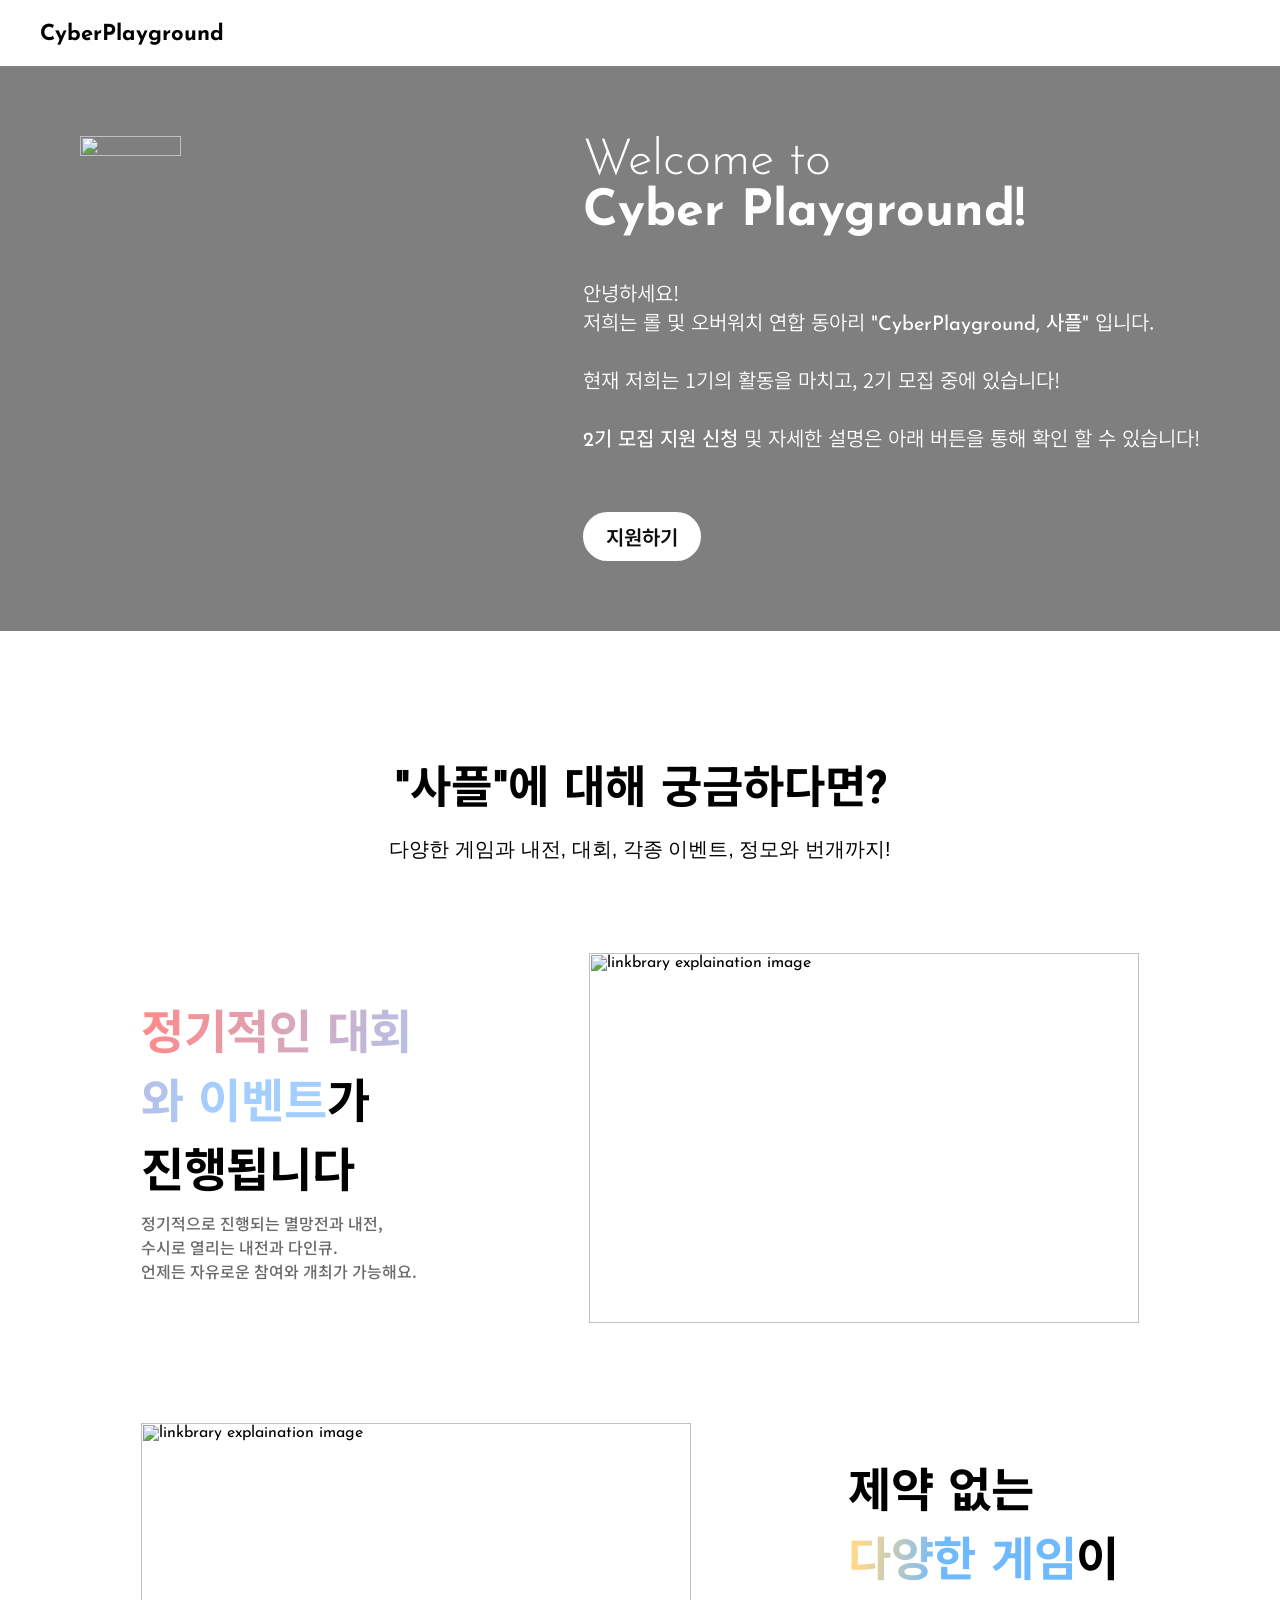
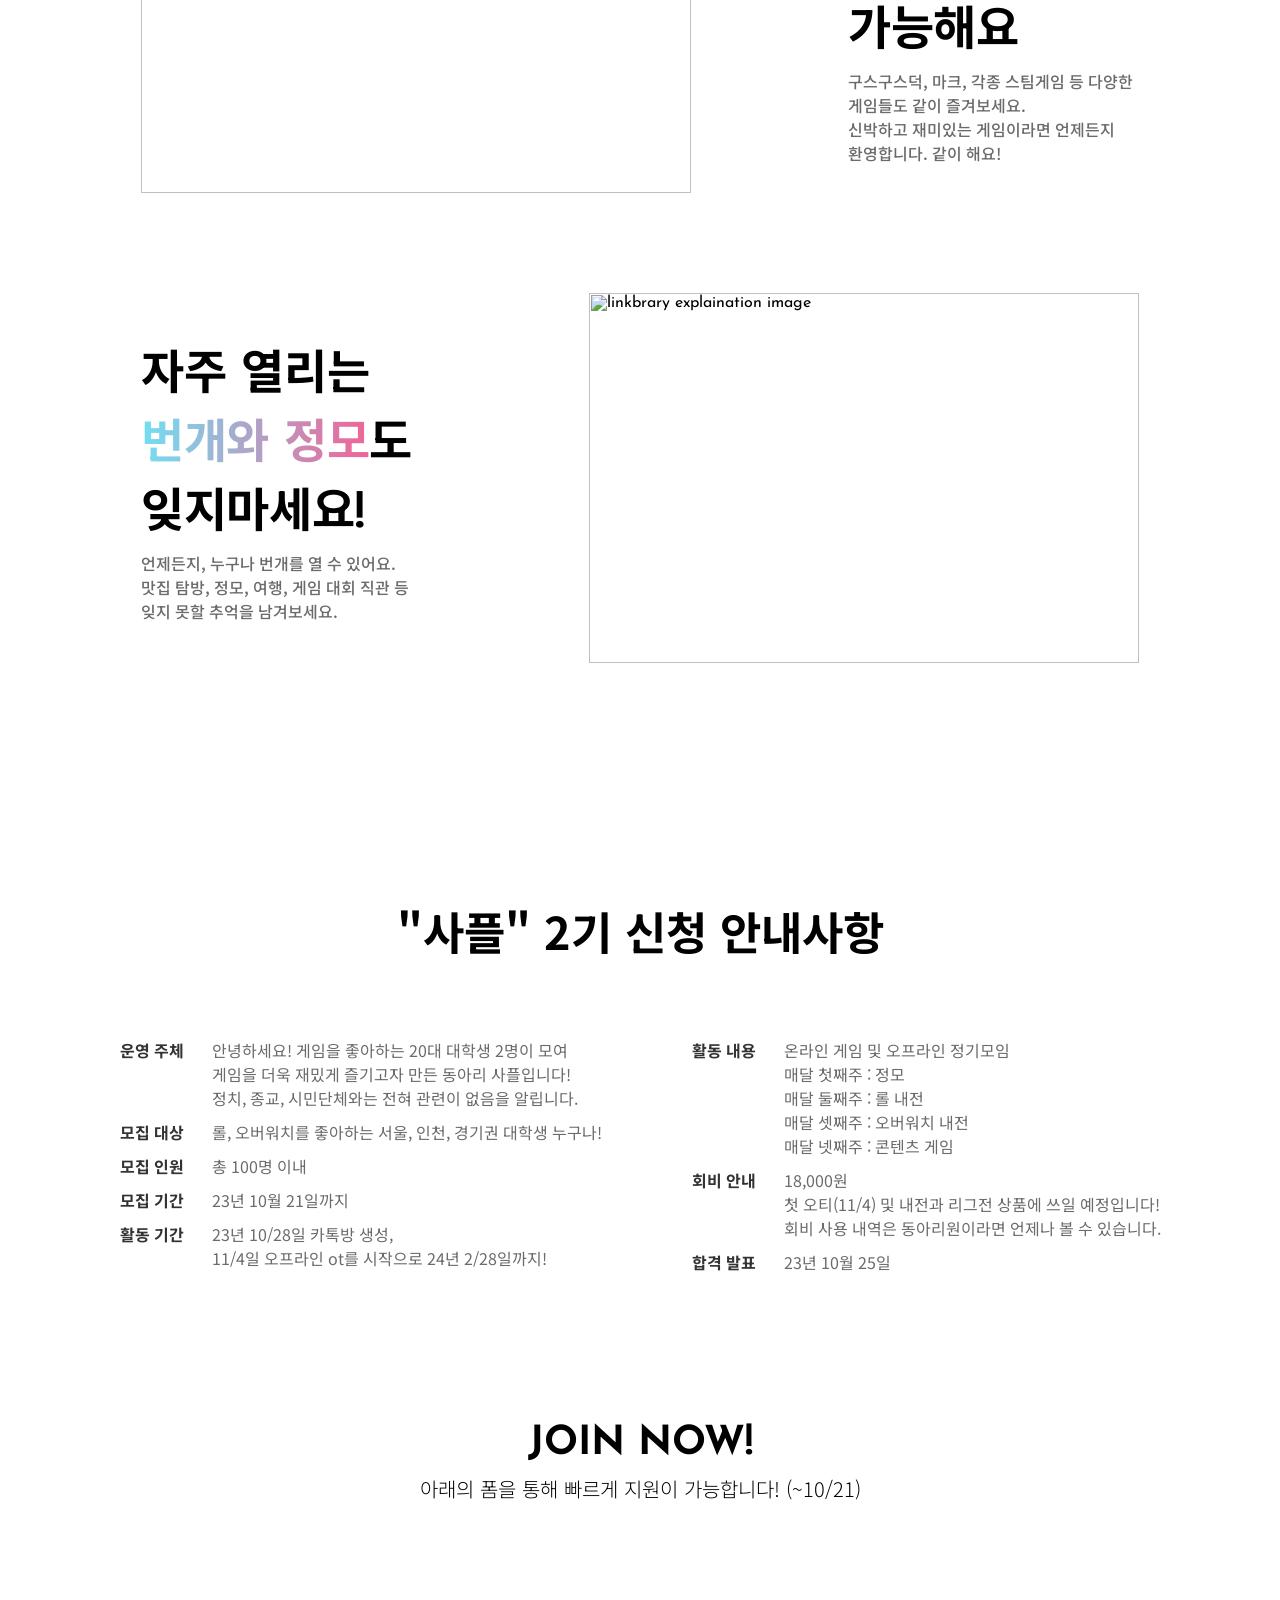
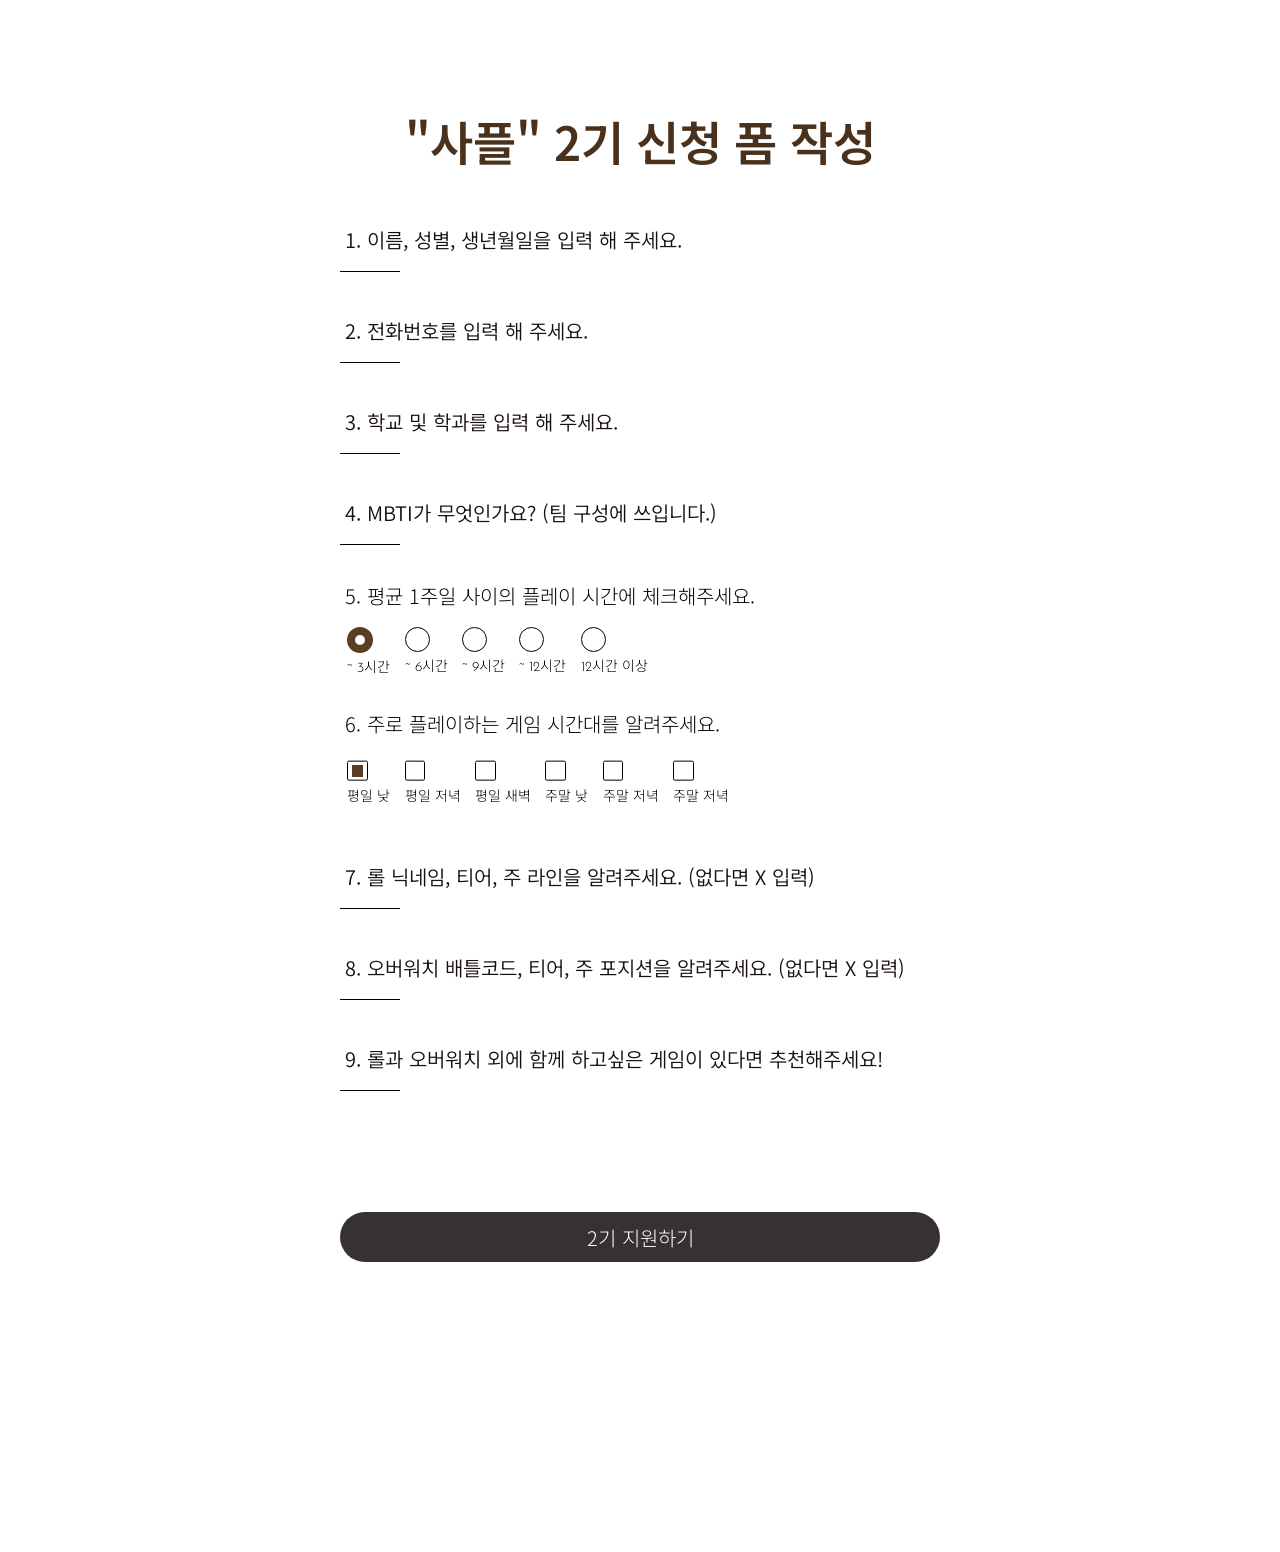
==== index.html @ 5db8bc5e "mobile 화면 최적화 완성" ====
<html lang="ko"><head>
    <meta charset="UTF-8">
    <meta name="viewport" content="width=device-width, initial-scale=1.0">
	<link rel="stylesheet" href="http://127.0.0.1:5500/cp/cyberplayground.css?_cacheOverride=1694863716348">
	<link rel="preconnect" href="https://fonts.googleapis.com">
	<link rel="preconnect" href="https://fonts.gstatic.com" crossorigin>
	<link href="index.css" media="(min-width:650px)" rel="stylesheet">
	<link href="index-m.css" media="(max-width:650px)" rel="stylesheet">
	<link rel="icon" type="image/png" href="https://ifh.cc/g/4RwbZ0.png"/>
	<link href="https://fonts.googleapis.com/css2?family=Josefin+Sans:ital,wght@0,200;0,400;0,600;1,200;1,600&family=Noto+Sans+KR:wght@100;200;300;400;500;600;700&family=Poppins:wght@400;600&display=swap" rel="stylesheet">
	<link href="https://fonts.googleapis.com/css2?family=Josefin+Sans:ital,wght@0,200;0,400;0,600;1,200;1,600&amp;family=Noto+Sans+KR:wght@400;700&amp;family=Poppins:wght@400;600&amp;display=swap&amp;_cacheOverride=1694863716348" rel="stylesheet">
    <link href='//spoqa.github.io/spoqa-han-sans/css/SpoqaHanSansNeo.css' rel='stylesheet' type='text/css'>
	
	<title>Cyber Playground</title>
</head>
<body class="vsc-initialized">
    <header>
		<a href="/" style="text-decoration: none; color: black;">
        	<h2 id="header-txt">CyberPlayground</h2>
		</a>
    </header>

    <main>
        <section class="container-hero">
            <div class="section-hero">
                <img class="img-logo desktop-txt" src="https://i.ibb.co/tc4tH1V/Kakao-Talk-Photo-2023-09-16-20-20-03.png">
                <div class="div-hero">
                    <div class="txt-hero-wrap">
                        <span id="main-logo-txt">Welcome to <br><span style="font-weight:700">Cyber Playground!</span></span>
                        <p>
							<p>
								<span class = "desktop-txt kor"  style="font-weight:350">
									안녕하세요!<br> 
									저희는 롤 및 오버워치 연합 동아리 <span style="font-weight: 450;">"CyberPlayground, 사플"</span> 입니다.<br>
									<br>
									현재 저희는 1기의 활동을 마치고, 2기 모집 중에 있습니다!<br>
									<br>
									<span style="font-weight: 450;">2기 모집 지원 신청</span> 및 자세한 설명은 아래 버튼을 통해 확인 할 수 있습니다!<br>
								</span>
								<span class = "mobile-txt kor" style="font-weight:200">
									안녕하세요!<br> 
									저희는 롤 및 오버워치 연합 동아리 <br>
									<span style="font-weight: 400;">
										"CyberPlayground, 사플"</span> 입니다.<br>
										<br>
									<span style="font-weight: 400;">2기 모집 지원 신청</span> 및 자세한 설명은<br> 아래 버튼을 통해 확인 할 수 있습니다!<br>
								</span>
							</p>
						</p>
						<a class="div-hero-btn" href="#signup-form">
							지원하기
						</a>
					</div>
                </div>
            </div>
        </section>

        <section class="sec-cards">
			<div class="txt-introducing section-cards" style="gap:20px">
				<h2 class="title-type1">
					"사플"에 대해 궁금하다면?
				</h2>
				<h5 class="txt-description">
					다양한 게임과 내전, 대회, 각종 이벤트, 정모와 번개까지!
				</h5>
			</div>
			<section id="section1" class="section-cards color-background">
				<div class="content">
					<div class="txt-content">
						<h2 class="txt-design-title1">
							<span class="gradient type1">정기적인 대회와 이벤트</span>가<br>
							진행됩니다
						</h2>
						<p class="txt-gray kor">
							정기적으로 진행되는 멸망전과 내전,<br>
							수시로 열리는 내전과 다인큐.<br>
							언제든 자유로운 참여와 개최가 가능해요.
						</p>
					</div>
				</div>
				<div class="imgs-content">
					<img class="card-image" src="https://ifh.cc/g/QgyjSn.png" alt="linkbrary explaination image"> 
				</div>
			</section>
			<section id="section2" class="section-cards color-background">
				<div class="content">
					<div class="txt-content">
						<h2 class="txt-design-title1">
							제약 없는<br>
							<span class="gradient type2">다양한 게임</span>이 가능해요
						</h2>
						<p class="txt-gray kor">
							구스구스덕, 마크, 각종 스팀게임 등 다양한 게임들도 같이 즐겨보세요.
							<br>신박하고 재미있는 게임이라면 언제든지<br> 환영합니다. 같이 해요!
						</p>
					</div>
				</div>
				<div class="imgs-content">
					<img class="card-image" src="https://ifh.cc/g/XKBwC6.png" alt="linkbrary explaination image">  
				</div>
			</section>
			<section id="section3" class="section-cards color-background">
				<div class="content">
					<div class="txt-content">
						<h2 class="txt-design-title1">
							자주 열리는<br>
							<span class="gradient type3">번개와 정모</span>도 잊지마세요!
						</h2>
						<p class="txt-gray kor">
							언제든지, 누구나 번개를 열 수 있어요.<br> 
							맛집 탐방, 정모, 여행, 게임 대회 직관 등<br> 
							잊지 못할 추억을 남겨보세요.
						</p>
					</div>
				</div>
				<div class="imgs-content">
					<img class="card-image" src="https://ifh.cc/g/YTrvdJ.png"  alt="linkbrary explaination image">  
				</div>
			</section>
        </section>

		<div id = "signup-form" class="txt-introducing section-cards" style="font-family: 'Noto Sans KR',sans-serif">
			<h2 class="title-type1 kor"> 
				<br>
				"사플" 2기 신청 안내사항
			</h2>
			<div id = "div-introducing-description" class="flex-row">
				<div class="flex-column">
					<p class="flex-row txt-gray kor">
						<span class="emphasize kor">
							운영 주체
						</span>
						안녕하세요! 게임을 좋아하는 20대 대학생 2명이 모여<br> 게임을 더욱 재밌게 즐기고자 만든 동아리 사플입니다!<br> 
						정치, 종교, 시민단체와는 전혀 관련이 없음을 알립니다.<br>
					</p>
					<p class="flex-row txt-gray kor">
						<span class="emphasize kor">
							모집 대상
						</span>
						롤, 오버워치를 좋아하는 서울, 인천, 경기권 대학생 누구나!<br>
					</p>
					<p class="flex-row txt-gray kor">
						<span class="emphasize kor">
							모집 인원
						</span>
						총 100명 이내
					</p>
					<p class="flex-row txt-gray kor">
						<span class="emphasize kor">
							모집 기간
						</span>
						23년 10월 21일까지
					</p>
					<p class="flex-row txt-gray kor">
						<span class="emphasize kor">
							활동 기간
						</span>
						23년 10/28일 카톡방 생성,<br> 
						11/4일 오프라인 ot를 시작으로 24년 2/28일까지!<br>
					</p>
				</div>
				<div class="txt-description flex-column">
					<p class="flex-row txt-gray kor">
						<span class="emphasize kor">
							활동 내용
						</span>
							온라인 게임 및 오프라인 정기모임<br>
							매달 첫째주 : 정모<br>
							매달 둘째주 : 롤 내전<br>
							매달 셋째주 : 오버워치 내전<br>
							매달 넷째주 : 콘텐츠 게임<br>
					</p>
					<p class="flex-row txt-gray kor">
						<span class="emphasize kor">
							회비 안내
						</span>
						18,000원<br>
						첫 오티(11/4) 및 내전과 리그전 상품에 쓰일 예정입니다!<br> 
						회비 사용 내역은 동아리원이라면 언제나 볼 수 있습니다.<br>
					</p>
					<p class="flex-row txt-gray kor">
						<span class="emphasize kor">
							합격 발표
						</span>
						23년 10월 25일
					</p>
				</div>
			</div>
			<div class="flex-column">
				<h3 style="font-size:40px; text-align:center; margin-top:75px;">JOIN NOW!</h3>
				<h5 id="form-introduce-description" class ="kor">아래의 폼을 통해 빠르게 지원이 가능합니다! (~10/21)</h5>
			</div>
		</div>

        <section class="section-form">
            <div class="div-form">
            <!-- <img style="width:500px" src="https://i.pinimg.com/474x/22/ef/7e/22ef7eba94bc378be084e59e72eb7b25.jpg"> -->
			<h2 class="txt-design-title1 kor" style="text-align:center; margin-bottom:37px; font-weight: 600; color:#49311c;">"사플" 2기 신청 폼 작성</h2>

				<form class="flex-column" style="gap:31px">

					<div>
						<input 
							type="text" name="name" class="question" id="name" required autocomplete="off"/>
						<label for="name">
							<span class="form-txt">1. 이름, 성별, 생년월일을 입력 해 주세요.</span>
						</label>
					</div>
					<div>
						<input 
							type="text" name="tel" class="question" id="tel" required autocomplete="off"/>
						<label for="tel">
							<span class="form-txt">2. 전화번호를 입력 해 주세요.</span>
						</label>
					</div>
					<div>
						<input 
							type="text" name="school" class="question" id="school" required autocomplete="off"/>
						<label for="school">
							<span class="form-txt">3. 학교 및 학과를 입력 해 주세요.</span>
						</label>
					</div>
					<div>
						<input 
							type="text" name="mbti" class="question" id="mbti" 	required autocomplete="off"/>
						<label for="mbti">
							<span class="form-txt">4. MBTI가 무엇인가요? (팀 구성에 쓰입니다.)</span>
						</label>
					</div>

					<div>
						<h5 class="form-txt">
							5. 평균 1주일 사이의 플레이 시간에 체크해주세요.
						</h5>

						<fieldset>
							<label class="radio-lab">
								<input type="radio" name="time" value="3h" checked />
								<span class="txt-radio-design">~ 3시간</span>
							</label>
							<label class="radio-lab">
								<input type="radio" name="time" value="6h" />
								<span class="txt-radio-design">~ 6시간</span>
							</label>
							<label class="radio-lab">
								<input 
									type="radio" name="time" value="9h"/>
								<span class="txt-radio-design">~ 9시간</span>
							</label>
							<label class="radio-lab">
								<input 
									type="radio" name="time" value="12h" />
								<span class="txt-radio-design">~ 12시간</span>
							</label>
							<label class="radio-lab">
								<input 
									type="radio" name="time" value="over12h" />
								<span class="txt-radio-design">12시간 이상</span>
							</label>
						</fieldset>
					</div>

					<div style="margin-top: -15px;">
						<h5 class="form-txt" style="margin-bottom:15px;">
							6. 주로 플레이하는 게임 시간대를 알려주세요.
						</h5>

						<fieldset>
							<label class="radio-lab">
								<input 
									type="checkbox" name="when" value="weekday-1" checked />
							<span class="txt-radio-design">평일 낮</span>
							</label>
							<label class="radio-lab">
								<input 
									type="checkbox" name="when" value="weekday-2" />
							<span class="txt-radio-design">평일 저녁</span>
							</label>
							<label class="radio-lab">
								<input 
									type="checkbox" name="when" value="weekday-3"/>
								<span class="txt-radio-design">평일 새벽</span>
							</label>
							<label class="radio-lab">
								<input 
									type="checkbox" name="when" value="weekend-1" />
								<span class="txt-radio-design">주말 낮</span>
							</label>
							<label class="radio-lab">
								<input 
								type="checkbox" name="when" value="weekend-2" />
								<span class="txt-radio-design">주말 저녁</span>
						 	</label>
						  <label class="radio-lab">
							<input 
								type="checkbox" name="when" value="weekend-3" />
							<span class="txt-radio-design">주말 저녁</span>
						  </label>
					  </fieldset>
					</div>

					<div>
						<input 
						type="text" name="lol" class="question" id="lol" required autocomplete="off"/>
						<label for="lol">
							<span class="form-txt">7. 롤 닉네임, 티어, 주 라인을 알려주세요. (없다면 X 입력)</span>
						</label>
					</div>
					<div>
						<input
							type="text" name="overwatch" class="question" id="overwatch" required autocomplete="off"/>
						<label for="overwatch">
							<span class="form-txt">8. 오버워치 배틀코드, 티어, 주 포지션을 알려주세요. (없다면 X 입력)</span>
						</label>
					</div>
					<div>
						<input 
							type="text" name="recommend" class="question" id="recommend" required autocomplete="off"/>
						<label for="recommend">
							<span class="form-txt">9. 롤과 오버워치 외에 함께 하고싶은 게임이 있다면 추천해주세요!</span>
						</label>
				
					</div>

					<input class="btn-submit" href="#" value ="2기 지원하기" type ="submit">
				  </form>
            </div>
        </section>
    </main>
</body></html>
---- index.css ----
*{
  font-family: Josefin Sans,  Spoqa Han Sans Neo, Noto Sans KR, Poppins,sans-serif;
  margin:0;
  padding:0;
  box-sizing:border-box;
}
/* -- css variable setting -- */
.kor{
  font-family: Noto Sans KR,sans-serif;
}

.flex-column{
  display: flex;
  flex-direction: column;
  gap:10px;
}

.flex-row{
  display: flex;
  flex-direction: row;
  gap:28px;
}

 .mobile-txt{
  display:none;
 }
/* -- start of body */
body{
  background-color: rgb(255, 255, 255);
  position: relative;
}

header{
  position: fixed;
  display: flex;
  justify-content: left;
  padding: 23px 20px 20px;
  width: 100%;
  background-color: #fefefe;
  margin-top:-66px;
  z-index: 1;
}

#header-txt{
  margin-left: 20px;
  font-size: 22px;
}

/* -- hero section -- */
.section-hero{
 background-image: url(https://i.ibb.co/RzXSZtw/Screen-Shot-2023-09-16-at-8-12-59-PM.png);
 background-color: rgba(0,0,0,0.5);
 background-repeat: no-repeat;
 background-size: cover;
 /* background-position: center; */
 display: flex;
 margin: 0 auto;
 color:#fefefe;
 padding:70px 80px;
 margin-top:66px;
 justify-content: space-between;
}

.txt-hero-wrap{
  display:flex;
  flex-direction:column;
  gap:20px;
  white-space:nowrap;
  font-size:20px;
}

.div-hero{
 display: flex;
 white-space: nowrap;
 font-size: 20px;
}

#main-logo-txt{
  font-size: 50px;
  font-weight: 300;
}

.img-logo{
 width:30%;
 height: auto;
}

.div-hero-btn{
 background-color: #ffffff;
 text-decoration: none;
 width: fit-content;
 padding:10px 23px;
 border-radius: 25px;
 margin-top:20px;
 color:#0e0e0e;
 font-weight:600;
}

/* -- introducing card sections -- */
.section-cards{
  width:100%;
  display: flex;
  padding: 50px 461px 50px 461px;
  justify-content: center;
  align-items: center;
  gap:157px;
  background-color: #ffffff;
  position: relative;
  overflow: hidden;
}

.reduce-padding{
    margin-top:-50px;
}
.card-image{
 width:550px; 
 height:370px;
}

.section-cards#section2, #section4{
 flex-direction: row-reverse;
}

.section-cards .content{
 display: flex;
 align-items: center;
 gap: 157px;
}

.txt-design-title1{
 font-size: 47px;
 font-weight: 700;
 letter-spacing: -0.3px;
}

.type1 {
 background: linear-gradient(96deg, #FE8A8A 1.72%, #A4CEFF 74.97%);
}

.type2 {
 background: linear-gradient(277deg, #6FBAFF 59.22%, #FFD88B 93.66%);
}

.type3 {
 background: linear-gradient(271deg, #FE578F -9.84%, #68E8F9 107.18%);
}

.gradient {
 background-clip: text;
 -webkit-background-clip: text;
 -webkit-text-fill-color: transparent;
 padding-top:15px;
}

.section-cards .content p{
  color: #6B6B6B;
  font-size: 16px;
  font-weight: 500;
  line-height: 150%; /* 24px */
 }
 
.section-cards .txt-content{
 display: flex;
 width: 291px;
 flex-direction: column;
 align-items: flex-start;
 gap: 10px;
}

/* ------------------ */
/* -- form section -- */
.txt-description{
  font-family:Spoqa Han Sans Neo, sans-serif;
  color:black;
  font-weight: 300;
  font-size: 20px;
}

.txt-introducing{
  font-size: 30px;
  white-space:nowrap;
  font-weight: 600;
  margin-top: 70px;
  display: flex;
  flex-direction: column;
  gap:75px;
  margin-bottom: -10px;
 }

#div-introducing-description{
  gap:90px;
}

.emphasize{
  font-weight: 700;
  color:#333;
}

.txt-gray{
  color: #6B6B6B;
  font-size: 16px;
  font-weight: 400;
  line-height: 150%; /* 24px */
 }

#form-introduce-description{
  font-size: 20px; 
  font-weight: 300;
}


/* -- form start --  */
.section-form{
 background-image: url(https://i.ibb.co/FY0Q9YR/pngegg-2-upscaled.png);
 background-repeat: no-repeat;
 background-size: contain;
 margin: 0 auto;
 width:1000px;
 /* margin-top:50px; */
}

.div-form{
 margin: 0 auto;
 text-align: left;
 padding:163px 200px 200px;
 white-space: nowrap;
 width: fit-content;
}

/* -- form txt design -- */
.form-txt,
input,
label {
  font-family: Noto Sans KR, sans-serif;
  display: block;
  /* margin: 10px; */
  padding: 5px;
  border: none;
  font-size: 20px;
  font-weight: 300;
}

input:focus {
  outline: 0;
}

/* Question */
input.question{
  font-weight: 300;
  border-radius: 2px;
  margin-top: 20px;
  border: none;
  width: 80%;
  background: rgba(0, 0, 0, 0);
  transition: padding-top 0.2s ease, margin-top 0.2s ease;
  overflow-x: hidden; /* Hack to make "rows" attribute apply in Firefox. */
}

/* Underline and Placeholder */
input.question + label {
  display: block;
  position: relative;
  padding: 0;
  margin: 0;
  width: 10%;
  border-top: 1px solid rgb(0, 0, 0);
  -webkit-transition: width 0.4s ease;
  transition: width 0.4s ease;
  height: 0px;
}

input.question:focus + label {
  width: 80%;
}

input.question:focus,
input.question:valid {
  margin-top: 20px;
}


input.question:focus + label > span,
input.question:valid + label > span {
  top: -70px;
  font-size: 18px;
  color: #5a3e24;
}

input.question:valid + label{
  border-color: #9b7654;
}

input.question:invalid {
  box-shadow: none;
}


input.question + label > span {
  font-weight: 350;
  margin: 0;
  position: absolute;
  color: #191010;
  font-size: 20px;
  top: -52px;
  left: 0px;
  transition: top 0.2s ease, font-size 0.2s ease, color 0.2s ease;
}

@-webkit-keyframes appear {
  100% {
    opacity: 1;
  }
}

@keyframes appear {
  100% {
    opacity: 1;
  }
}


/* -- radio button & checkbox design -- */
.radio-lab {
  font-size: 18px;
  line-height: 2rem;
  padding: 0.2em 0.4em;
}

[type="radio"] {
  vertical-align: middle;
  appearance: none;
  border: max(0.5px, 0.07em) solid rgb(0, 0, 0);
  border-radius: 50%;
  width: 1.25em;
  height: 1.25em;
  transition: border 0.5s ease-in-out;
}

[type="radio"]:checked{
  border: 0.4em solid #5a3e24;
}

[type="radio"]:focus-visible{
  outline-offset: max(2px, 0.1em);
  outline: max(2px, 0.1em) dotted#5a3e24;
}

[type="radio"]:hover{
  box-shadow: 0 0 0 max(4px, 0.2em) lightgray;
  cursor: pointer;
}

[type="radio"]:hover + span {
  cursor: pointer;
}

[type="radio"]:disabled {
  background-color: rgb(230, 230, 230);
  box-shadow: none;
  opacity: 0.7;
  cursor: not-allowed;
}

[type="radio"]:disabled + span {
  opacity: 0.7;
  cursor: not-allowed;
}

input[type="checkbox"] {
  appearance: none;
  background-color: rgba(0, 0, 0, 0);
  margin: 0;
  font: inherit;
  color: currentColor;
  width: 1.15em;
  height: 1.15em;
  border: max(0.5px, 0.07em) solid currentColor;
  border-radius: 0.1em;
  transform: translateY(-0.075em);
  display: grid;
  place-content: center;
}

input[type="checkbox"]::before {
  content: "";
  width: 0.65em;
  height: 0.65em;
  transform: scale(0);
  transition: 100ms transform ease-in-out;
  box-shadow: inset 1em 1em #5a3e24;
}

input[type="checkbox"]:checked::before {
  transform: scale(1);
}

.txt-radio-design{
  font-size: 14px;
  font-weight: 300px;
}

/* Global CSS */
fieldset {
  display: flex;
  gap:-9px;
  border: none;
  margin-top: 8px;
}

.btn-submit{
  background-color: #383131;
  color: #fefefe;
  margin: 90 auto;
  width: 600px;
  height: 50px;
  border-radius: 54px;
  font-size: 20px;
  padding: 10px;
  font-weight: 300;
}


/* 로고 배경 이미지 : https://ifh.cc/g/ZWmrKo.png */
/* 로고 배경 이미지 큰거 해상도 낮은 버전 https://ifh.cc/g/6FJMfc.jpg */
/* 로고 이미지 아이콘 : https://ifh.cc/g/4RwbZ0.png */
/* 로고 이미지 흑백: https://i.ibb.co/RzXSZtw/Screen-Shot-2023-09-16-at-8-12-59-PM.png */
/* 홍보 포스터 이미지 : https://i.ibb.co/S3RjCCy/cplogo.png */
/* 홍보 포스터 dim 첨가 이미지: https://i.ibb.co/RzXSZtw/Screen-Shot-2023-09-16-at-8-12-59-PM.png */
---- index-m.css ----
*{
    font-family: Josefin Sans,  Spoqa Han Sans Neo, Noto Sans KR, Poppins,sans-serif;
    margin:0;
    padding:0;
    box-sizing:border-box;
}
/* -- css variable setting -- */
.kor{
    font-family: Noto Sans KR,sans-serif;   
}

.flex-column{
    display: flex;
    flex-direction: column;
    gap:20px;
}

.flex-row{
    display: flex;
    flex-direction: row;
    gap:2px;
}

.desktop-txt{
    display: none;
}

/* -- start of body -- */
body{
    background-color: rgb(255, 255, 255);
    position: relative;
}

/* -- floatting header design -- */
header{
    position: fixed;
    display: flex;
    justify-content: left;
    padding: 20px 17px 17px;
    width: 100%;
    background-color: #ffffff;
    margin-top:-44px;
    z-index: 1;
}

#header-txt{
    margin-left: 8px;
    font-size: 18px;
    font-weight: 400;
}

/* -- hero section -- */
.section-hero{
    background-image: url(https://i.ibb.co/RzXSZtw/Screen-Shot-2023-09-16-at-8-12-59-PM.png);
    background-color: rgba(0,0,0,0.5);
    background-repeat: no-repeat;
    background-size: cover;
    background-position: center;
    display: flex;
    flex-direction: row-reverse;
    margin: 0 auto;
    color:#fefefe;
    padding:4px 8px;
    margin-top:44px;
    justify-content: left;
}

.txt-hero-wrap{
    width: 100%;
    display:flex;
    flex-direction:column;
    gap:15px;
}

.div-hero{
    display: flex;
    color:#ffffff;
    padding:40px 30px;
}

.div-hero .mobile-txt{
    line-height: 1.3;
}

#main-logo-txt{
    font-size: 33px;
    font-weight: 300;
    line-height: 1.1;
}

.div-hero-btn{
    background-color: #ffffff;
    text-decoration: none;
    width: fit-content;
    padding:10px 25px;
    margin:13px 0 0 5px;
    border-radius: 25px;
    color:#0e0e0e;
    font-weight:600;
    
}

/* ------------------------------- */
/* -- introducing card sections -- */

/* -- entire card section design-- */
.sec-cards{
    display: flex;
    flex-direction: column;  
    gap:75px;  
}

/* -- each cards design -- */
.section-cards{
    width:100%;
    display: flex;
    /* padding: 50px 461px 50px 461px; */
    flex-direction: column;
    justify-content: center;
    align-items: center;
    gap:25px;
    background-color: #ffffff;
    position: relative;
    overflow: hidden;
}

.txt-introducing{
    font-size: 30px;
    white-space:nowrap;
    font-weight: 600;
    margin:75px 0 0;
    display: flex;
    flex-direction: column;
    gap:50px;
}

.txt-design-title1{
    font-size: 22px;
    font-weight: 700;
    letter-spacing: -0.3px;
}

.title-type1{
    font-size: 27px;
}

.txt-description{
    font-family:Spoqa Han Sans Neo, sans-serif;
    color:black;
    font-weight: 300;
    font-size: 13px;
}

/* .color-background{
    background-color: rgb(215, 235, 248);
  } */

.txt-content{
    display: flex;
    width: 300px;
    flex-direction: column;
    gap: 10px;
}

.card-image{
    width:270px; 
    height:170px;
    margin-right:-65px;
}

.type1 {
    background: linear-gradient(96deg, #FE8A8A 1.72%, #A4CEFF 74.97%);
}

.type2 {
    background: linear-gradient(277deg, #6FBAFF 59.22%, #FFD88B 93.66%);
}

.type3 {
    background: linear-gradient(271deg, #FE578F -9.84%, #68E8F9 107.18%);
}

.gradient {
    background-clip: text;
    -webkit-background-clip: text;
    -webkit-text-fill-color: transparent;
    padding-top:15px;
}

/* ------------------ */
/* -- form section -- */
#signup-form h2{
    font-size: 27px;
}

.emphasize{
    font-weight: 800;
    margin-left: -4px;
    color:#333;
}

#div-introducing-description{
    flex-direction: column;
    gap:15px;
    padding:0 12px;
}

.txt-gray{
    color: #373737;
    font-size: 13px;
    font-weight: 300;
    line-height: 150%; /* 24px */
    flex-direction: column;
    margin-left: 7px;
}

#form-introduce-description{
    font-weight: 300;
    font-size: 14px;
}

/* -- form start --  */
.section-form{
    background-image: url(https://i.ibb.co/FY0Q9YR/pngegg-2-upscaled.png);
    background-repeat: no-repeat;
    background-size: contain;
    margin: 0 auto;
    width:1000px;
    /* margin-top:50px; */
}

.div-form{
    display: none;
}

/* -- form txt design -- */
.form-txt,
input,
label {
    font-family: Noto Sans KR, sans-serif;
    display: block;
    /* margin: 10px; */
    padding: 5px;
    border: none;
    font-size: 20px;
    font-weight: 300;
}

input:focus {
    outline: 0;
}

/* Question */
input.question{
    font-weight: 300;
    border-radius: 2px;
    margin-top: 20px;
    border: none;
    width: 80%;
    background: rgba(0, 0, 0, 0);
    transition: padding-top 0.2s ease, margin-top 0.2s ease;
    overflow-x: hidden; /* Hack to make "rows" attribute apply in Firefox. */
}

/* Underline and Placeholder */
input.question + label {
    display: block;
    position: relative;
    padding: 0;
    margin: 0;
    width: 10%;
    border-top: 1px solid rgb(0, 0, 0);
    -webkit-transition: width 0.4s ease;
    transition: width 0.4s ease;
    height: 0px;
}

input.question:focus + label {
    width: 80%;
}

input.question:focus,
input.question:valid {
    margin-top: 20px;
}


input.question:focus + label > span,
input.question:valid + label > span {
    top: -70px;
    font-size: 18px;
    color: #5a3e24;
}

input.question:valid + label{
    border-color: #9b7654;
}

input.question:invalid {
    box-shadow: none;
}


input.question + label > span {
    font-weight: 350;
    margin: 0;
    position: absolute;
    color: #191010;
    font-size: 20px;
    top: -52px;
    left: 0px;
    transition: top 0.2s ease, font-size 0.2s ease, color 0.2s ease;
}

@-webkit-keyframes appear {
100% {
    opacity: 1;
}
}

@keyframes appear {
100% {
    opacity: 1;
}
}


/* -- radio button & checkbox design -- */
.radio-lab {
    font-size: 18px;
    line-height: 2rem;
    padding: 0.2em 0.4em;
}

[type="radio"] {
    vertical-align: middle;
    appearance: none;
    border: max(0.5px, 0.07em) solid rgb(0, 0, 0);
    border-radius: 50%;
    width: 1.25em;
    height: 1.25em;
    transition: border 0.5s ease-in-out;
}

[type="radio"]:checked{
    border: 0.4em solid #5a3e24;
}

[type="radio"]:focus-visible{
    outline-offset: max(2px, 0.1em);
    outline: max(2px, 0.1em) dotted#5a3e24;
}

[type="radio"]:hover{
    box-shadow: 0 0 0 max(4px, 0.2em) lightgray;
    cursor: pointer;
}

[type="radio"]:hover + span {
    cursor: pointer;
}

[type="radio"]:disabled {
    background-color: rgb(230, 230, 230);
    box-shadow: none;
    opacity: 0.7;
    cursor: not-allowed;
}

[type="radio"]:disabled + span {
    opacity: 0.7;
    cursor: not-allowed;
}

input[type="checkbox"] {
    appearance: none;
    background-color: rgba(0, 0, 0, 0);
    margin: 0;
    font: inherit;
    color: currentColor;
    width: 1.15em;
    height: 1.15em;
    border: max(0.5px, 0.07em) solid currentColor;
    border-radius: 0.1em;
    transform: translateY(-0.075em);
    display: grid;
    place-content: center;
}

input[type="checkbox"]::before {
    content: "";
    width: 0.65em;
    height: 0.65em;
    transform: scale(0);
    transition: 100ms transform ease-in-out;
    box-shadow: inset 1em 1em #5a3e24;
}

input[type="checkbox"]:checked::before {
    transform: scale(1);
}

.txt-radio-design{
    font-size: 14px;
    font-weight: 300px;
}

/* Global CSS */
fieldset {
    display: flex;
    gap:-9px;
    border: none;
    margin-top: 8px;
}

.btn-submit{
    background-color: #383131;
    color: #fefefe;
    margin: 90 auto;
    width: 600px;
    height: 50px;
    border-radius: 54px;
    font-size: 20px;
    padding: 10px;
    font-weight: 300;
}


/* 로고 배경 이미지 : https://ifh.cc/g/ZWmrKo.png */
/* 로고 배경 이미지 큰거 해상도 낮은 버전 https://ifh.cc/g/6FJMfc.jpg */
/* 로고 이미지 아이콘 : https://ifh.cc/g/4RwbZ0.png */
/* 로고 이미지 흑백: https://i.ibb.co/RzXSZtw/Screen-Shot-2023-09-16-at-8-12-59-PM.png */
/* 홍보 포스터 이미지 : https://i.ibb.co/S3RjCCy/cplogo.png */
/* 홍보 포스터 dim 첨가 이미지: https://i.ibb.co/RzXSZtw/Screen-Shot-2023-09-16-at-8-12-59-PM.png */
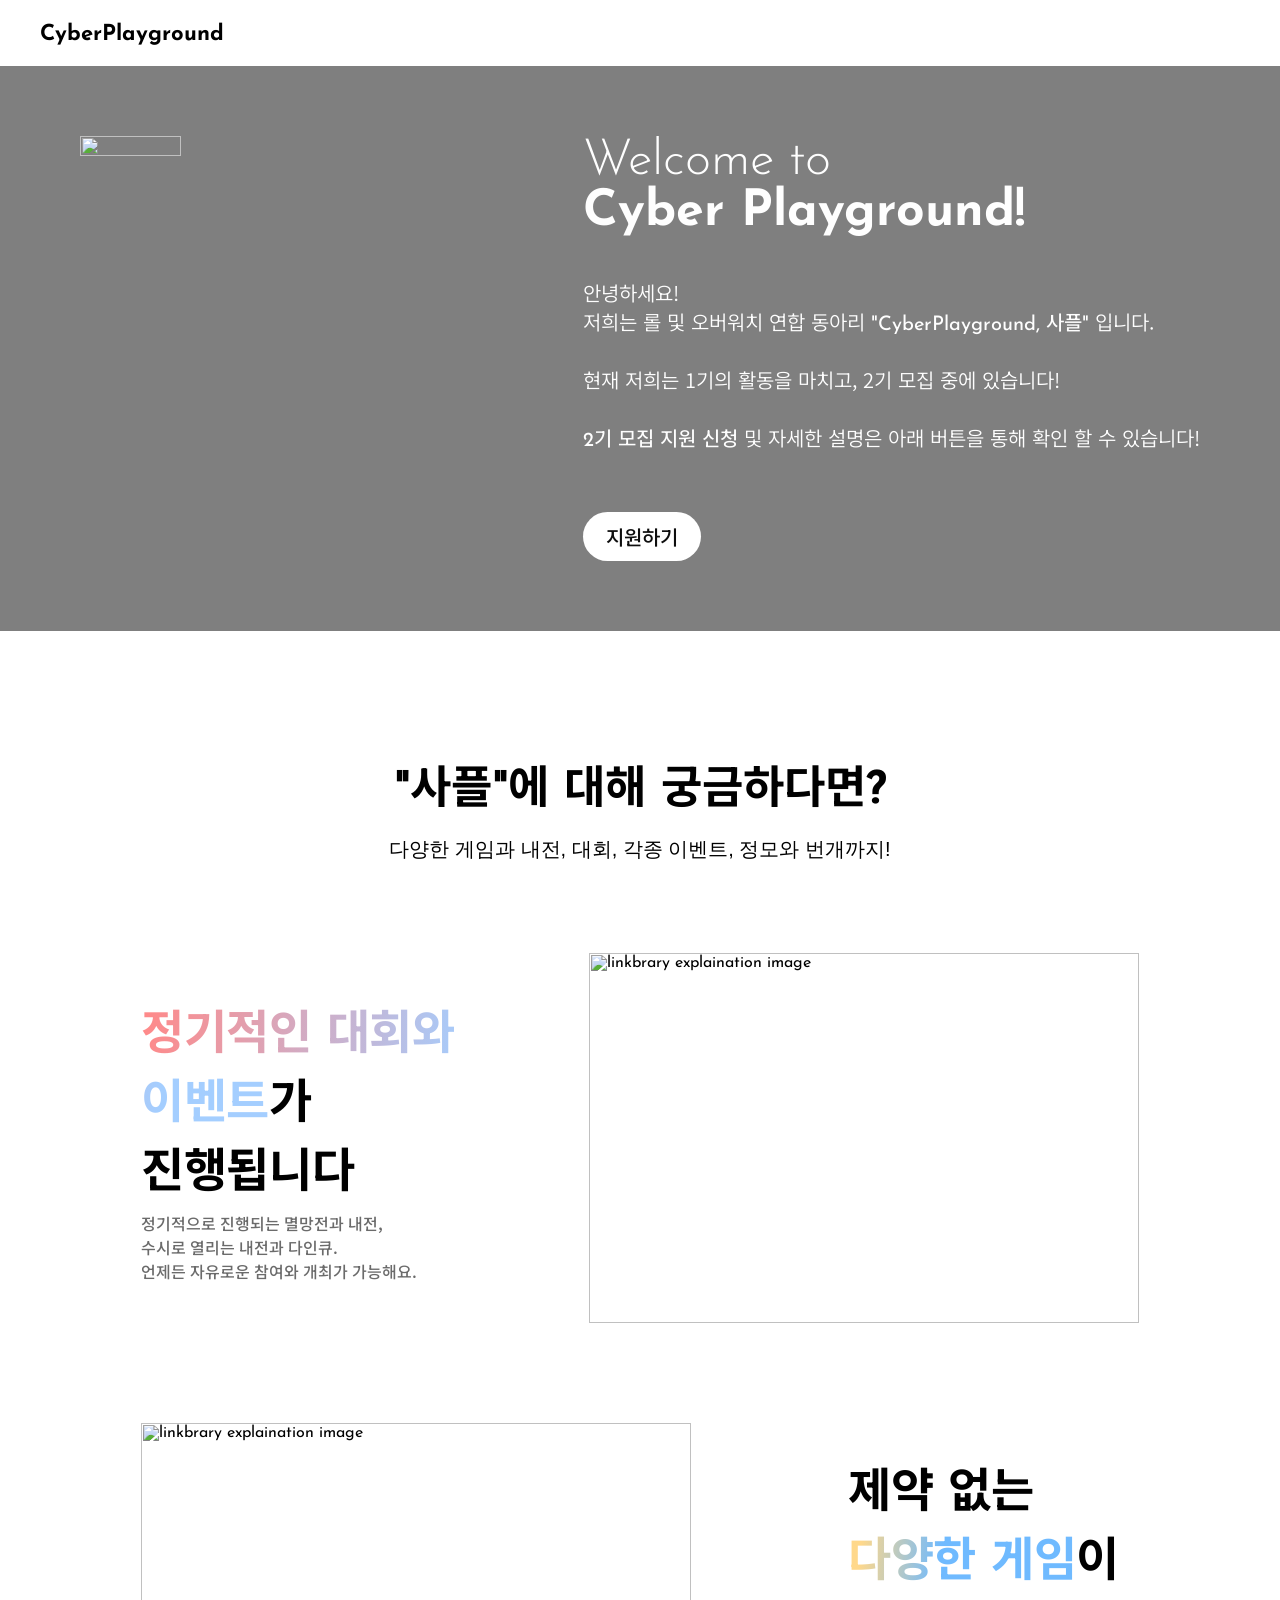
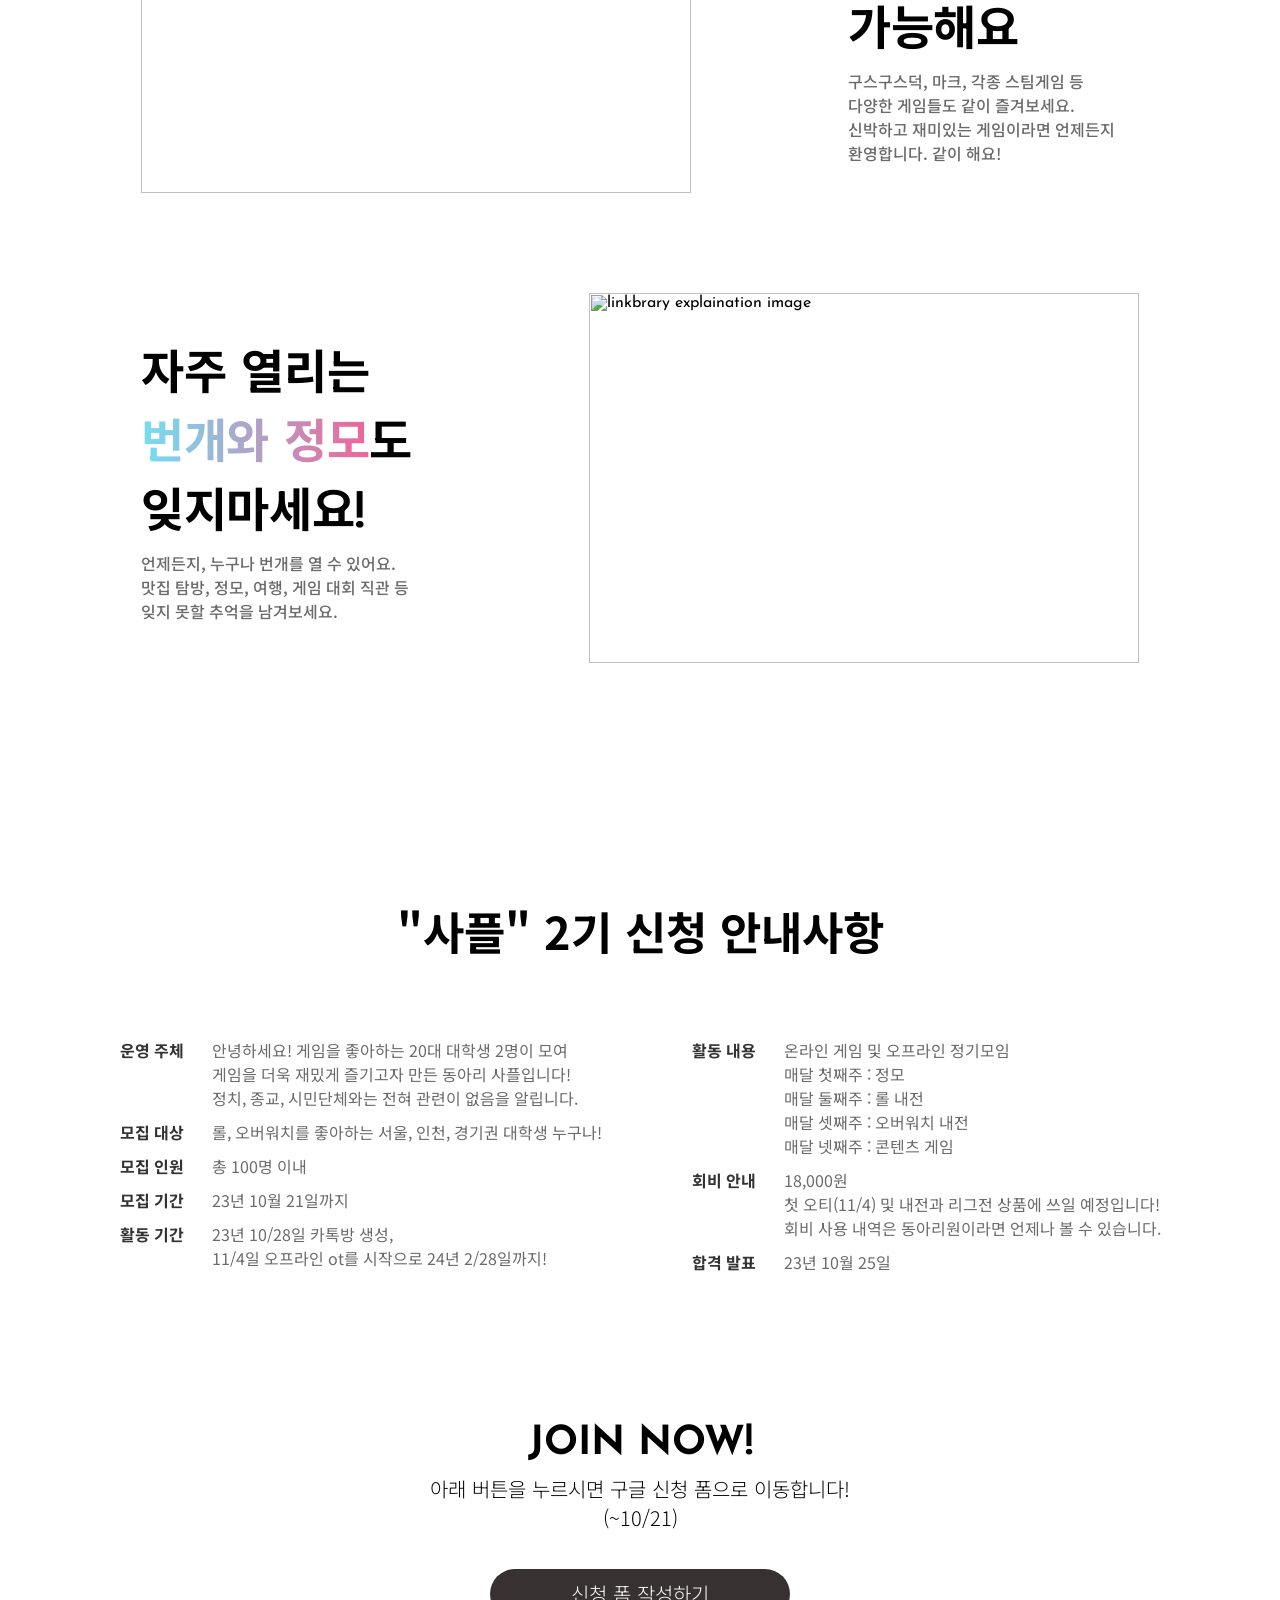
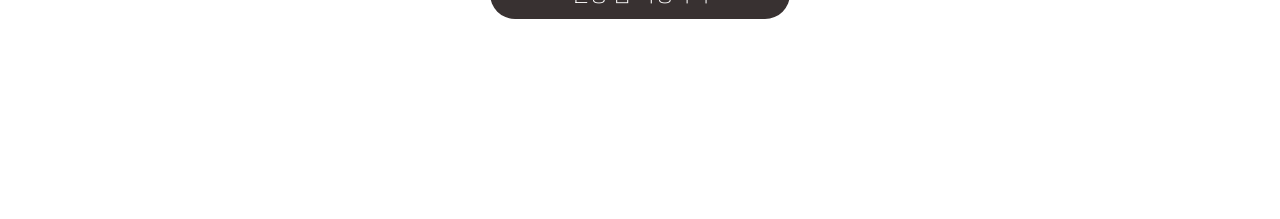
==== commit e4efb0ce: "modified 수정사항" ====
--- a/index.html
+++ b/index.html
@@ -29,7 +29,7 @@
                         <span id="main-logo-txt">Welcome to <br><span style="font-weight:700">Cyber Playground!</span></span>
                         <p>
 							<p>
-								<span class = "desktop-txt kor"  style="font-weight:350">
+								<span class = "desktop-txt kor" style="font-weight:350">
 									안녕하세요!<br> 
 									저희는 롤 및 오버워치 연합 동아리 <span style="font-weight: 450;">"CyberPlayground, 사플"</span> 입니다.<br>
 									<br>
@@ -37,7 +37,7 @@
 									<br>
 									<span style="font-weight: 450;">2기 모집 지원 신청</span> 및 자세한 설명은 아래 버튼을 통해 확인 할 수 있습니다!<br>
 								</span>
-								<span class = "mobile-txt kor" style="font-weight:200">
+								<span class = "mobile-txt kor" style="font-weight:300">
 									안녕하세요!<br> 
 									저희는 롤 및 오버워치 연합 동아리 <br>
 									<span style="font-weight: 400;">
@@ -89,9 +89,13 @@
 							제약 없는<br>
 							<span class="gradient type2">다양한 게임</span>이 가능해요
 						</h2>
-						<p class="txt-gray kor">
-							구스구스덕, 마크, 각종 스팀게임 등 다양한 게임들도 같이 즐겨보세요.
+						<p class="txt-gray kor desktop-txt">
+							구스구스덕, 마크, 각종 스팀게임 등<br>다양한 게임들도 같이 즐겨보세요.
 							<br>신박하고 재미있는 게임이라면 언제든지<br> 환영합니다. 같이 해요!
+						</p>
+						<p class="txt-gray kor mobile-txt">
+							구스구스덕, 마크, 각종 스팀게임 등 <br>다양한 게임들도 같이 즐겨보세요.
+							<br>신박하고 재미있는 게임이라면 언제든지 환영합니다. <br>같이 해요!
 						</p>
 					</div>
 				</div>
@@ -188,13 +192,14 @@
 			</div>
 			<div class="flex-column">
 				<h3 style="font-size:40px; text-align:center; margin-top:75px;">JOIN NOW!</h3>
-				<h5 id="form-introduce-description" class ="kor">아래의 폼을 통해 빠르게 지원이 가능합니다! (~10/21)</h5>
+				<h5 id="form-introduce-description" class ="kor">아래 버튼을 누르시면 구글 신청 폼으로 이동합니다! <br>(~10/21)</h5>
+				<a class="btn-submit kor" href="https://docs.google.com/forms/d/e/1FAIpQLSffbHzFw7ov8bXf4TOKFLYopGjizQoPIaC_mxQbdMfQ0bbt5g/viewform">신청 폼 작성하기</a>
 			</div>
 		</div>
 
         <section class="section-form">
-            <div class="div-form">
-            <!-- <img style="width:500px" src="https://i.pinimg.com/474x/22/ef/7e/22ef7eba94bc378be084e59e72eb7b25.jpg"> -->
+            <!-- <div class="div-form">
+            <img style="width:500px" src="https://i.pinimg.com/474x/22/ef/7e/22ef7eba94bc378be084e59e72eb7b25.jpg">
 			<h2 class="txt-design-title1 kor" style="text-align:center; margin-bottom:37px; font-weight: 600; color:#49311c;">"사플" 2기 신청 폼 작성</h2>
 
 				<form class="flex-column" style="gap:31px">
@@ -324,7 +329,7 @@
 
 					<input class="btn-submit" href="#" value ="2기 지원하기" type ="submit">
 				  </form>
-            </div>
+            </div> -->
         </section>
     </main>
 </body></html>
--- a/index.css
+++ b/index.css
@@ -36,9 +36,11 @@
   justify-content: left;
   padding: 23px 20px 20px;
   width: 100%;
-  background-color: #fefefe;
+  /* background-color: #fefefe; */
   margin-top:-66px;
   z-index: 1;
+  background-color: rgba(255,255,255, 0.7);
+  backdrop-filter: blur(5px);
 }
 
 #header-txt{
@@ -93,7 +95,7 @@
  border-radius: 25px;
  margin-top:20px;
  color:#0e0e0e;
- font-weight:600;
+ font-weight:500;
 }
 
 /* -- introducing card sections -- */
@@ -131,6 +133,10 @@
  font-size: 47px;
  font-weight: 700;
  letter-spacing: -0.3px;
+}
+
+#section1 .txt-design-title1{
+  width: 320px;
 }
 
 .type1 {
@@ -203,20 +209,23 @@
   line-height: 150%; /* 24px */
  }
 
+
 #form-introduce-description{
   font-size: 20px; 
-  font-weight: 300;
-}
-
-
-/* -- form start --  */
+  text-align: center;
+  font-weight: 300;
+}
+
+/* 
+
+/* -- form start -- *
 .section-form{
  background-image: url(https://i.ibb.co/FY0Q9YR/pngegg-2-upscaled.png);
  background-repeat: no-repeat;
  background-size: contain;
  margin: 0 auto;
  width:1000px;
- /* margin-top:50px; */
+ margin-top:50px; 
 }
 
 .div-form{
@@ -227,13 +236,12 @@
  width: fit-content;
 }
 
-/* -- form txt design -- */
+/* -- form txt design -- *
 .form-txt,
 input,
 label {
   font-family: Noto Sans KR, sans-serif;
   display: block;
-  /* margin: 10px; */
   padding: 5px;
   border: none;
   font-size: 20px;
@@ -244,7 +252,7 @@
   outline: 0;
 }
 
-/* Question */
+/* Question *
 input.question{
   font-weight: 300;
   border-radius: 2px;
@@ -253,10 +261,10 @@
   width: 80%;
   background: rgba(0, 0, 0, 0);
   transition: padding-top 0.2s ease, margin-top 0.2s ease;
-  overflow-x: hidden; /* Hack to make "rows" attribute apply in Firefox. */
-}
-
-/* Underline and Placeholder */
+  overflow-x: hidden; /* Hack to make "rows" attribute apply in Firefox.*
+}
+
+/* Underline and Placeholder *
 input.question + label {
   display: block;
   position: relative;
@@ -319,7 +327,7 @@
 }
 
 
-/* -- radio button & checkbox design -- */
+/* -- radio button & checkbox design -- *
 .radio-lab {
   font-size: 18px;
   line-height: 2rem;
@@ -399,23 +407,26 @@
   font-weight: 300px;
 }
 
-/* Global CSS */
+/* Global CSS *
 fieldset {
   display: flex;
   gap:-9px;
   border: none;
   margin-top: 8px;
-}
+} 
+*/
 
 .btn-submit{
   background-color: #383131;
   color: #fefefe;
-  margin: 90 auto;
-  width: 600px;
+  margin: 27 auto 150;
+  width: 300px;
   height: 50px;
+  text-align: center;
   border-radius: 54px;
   font-size: 20px;
-  padding: 10px;
+  padding:10px 0 12px;
+  text-decoration: none;
   font-weight: 300;
 }
 
--- a/index-m.css
+++ b/index-m.css
@@ -38,9 +38,10 @@
     justify-content: left;
     padding: 20px 17px 17px;
     width: 100%;
-    background-color: #ffffff;
-    margin-top:-44px;
-    z-index: 1;
+    background-color: rgba(255,255,255, 0.5);
+    margin-top:-52px;
+    z-index: 2;
+    backdrop-filter: blur(5px);
 }
 
 #header-txt{
@@ -57,11 +58,10 @@
     background-size: cover;
     background-position: center;
     display: flex;
-    flex-direction: row-reverse;
     margin: 0 auto;
     color:#fefefe;
     padding:4px 8px;
-    margin-top:44px;
+    margin-top:51px;
     justify-content: left;
 }
 
@@ -69,13 +69,13 @@
     width: 100%;
     display:flex;
     flex-direction:column;
-    gap:15px;
+    gap:13px;
 }
 
 .div-hero{
     display: flex;
     color:#ffffff;
-    padding:40px 30px;
+    padding:35px 30px;
 }
 
 .div-hero .mobile-txt{
@@ -93,11 +93,10 @@
     text-decoration: none;
     width: fit-content;
     padding:10px 25px;
-    margin:13px 0 0 5px;
+    margin:16px 0 0 5px;
     border-radius: 25px;
     color:#0e0e0e;
-    font-weight:600;
-    
+    font-weight:400;
 }
 
 /* ------------------------------- */
@@ -147,7 +146,7 @@
 .txt-description{
     font-family:Spoqa Han Sans Neo, sans-serif;
     color:black;
-    font-weight: 300;
+    font-weight: 400;
     font-size: 13px;
 }
 
@@ -196,234 +195,43 @@
 .emphasize{
     font-weight: 800;
     margin-left: -4px;
-    color:#333;
+    color:#171717;
 }
 
 #div-introducing-description{
     flex-direction: column;
     gap:15px;
-    padding:0 12px;
+    padding:0 13px;
 }
 
 .txt-gray{
     color: #373737;
     font-size: 13px;
-    font-weight: 300;
+    font-weight: 400;
     line-height: 150%; /* 24px */
     flex-direction: column;
     margin-left: 7px;
 }
 
 #form-introduce-description{
-    font-weight: 300;
+    font-weight: 400;
     font-size: 14px;
-}
-
-/* -- form start --  */
-.section-form{
-    background-image: url(https://i.ibb.co/FY0Q9YR/pngegg-2-upscaled.png);
-    background-repeat: no-repeat;
-    background-size: contain;
-    margin: 0 auto;
-    width:1000px;
-    /* margin-top:50px; */
-}
-
-.div-form{
-    display: none;
-}
-
-/* -- form txt design -- */
-.form-txt,
-input,
-label {
-    font-family: Noto Sans KR, sans-serif;
-    display: block;
-    /* margin: 10px; */
-    padding: 5px;
-    border: none;
-    font-size: 20px;
-    font-weight: 300;
-}
-
-input:focus {
-    outline: 0;
-}
-
-/* Question */
-input.question{
-    font-weight: 300;
-    border-radius: 2px;
-    margin-top: 20px;
-    border: none;
-    width: 80%;
-    background: rgba(0, 0, 0, 0);
-    transition: padding-top 0.2s ease, margin-top 0.2s ease;
-    overflow-x: hidden; /* Hack to make "rows" attribute apply in Firefox. */
-}
-
-/* Underline and Placeholder */
-input.question + label {
-    display: block;
-    position: relative;
-    padding: 0;
-    margin: 0;
-    width: 10%;
-    border-top: 1px solid rgb(0, 0, 0);
-    -webkit-transition: width 0.4s ease;
-    transition: width 0.4s ease;
-    height: 0px;
-}
-
-input.question:focus + label {
-    width: 80%;
-}
-
-input.question:focus,
-input.question:valid {
-    margin-top: 20px;
-}
-
-
-input.question:focus + label > span,
-input.question:valid + label > span {
-    top: -70px;
-    font-size: 18px;
-    color: #5a3e24;
-}
-
-input.question:valid + label{
-    border-color: #9b7654;
-}
-
-input.question:invalid {
-    box-shadow: none;
-}
-
-
-input.question + label > span {
-    font-weight: 350;
-    margin: 0;
-    position: absolute;
-    color: #191010;
-    font-size: 20px;
-    top: -52px;
-    left: 0px;
-    transition: top 0.2s ease, font-size 0.2s ease, color 0.2s ease;
-}
-
-@-webkit-keyframes appear {
-100% {
-    opacity: 1;
-}
-}
-
-@keyframes appear {
-100% {
-    opacity: 1;
-}
-}
-
-
-/* -- radio button & checkbox design -- */
-.radio-lab {
-    font-size: 18px;
-    line-height: 2rem;
-    padding: 0.2em 0.4em;
-}
-
-[type="radio"] {
-    vertical-align: middle;
-    appearance: none;
-    border: max(0.5px, 0.07em) solid rgb(0, 0, 0);
-    border-radius: 50%;
-    width: 1.25em;
-    height: 1.25em;
-    transition: border 0.5s ease-in-out;
-}
-
-[type="radio"]:checked{
-    border: 0.4em solid #5a3e24;
-}
-
-[type="radio"]:focus-visible{
-    outline-offset: max(2px, 0.1em);
-    outline: max(2px, 0.1em) dotted#5a3e24;
-}
-
-[type="radio"]:hover{
-    box-shadow: 0 0 0 max(4px, 0.2em) lightgray;
-    cursor: pointer;
-}
-
-[type="radio"]:hover + span {
-    cursor: pointer;
-}
-
-[type="radio"]:disabled {
-    background-color: rgb(230, 230, 230);
-    box-shadow: none;
-    opacity: 0.7;
-    cursor: not-allowed;
-}
-
-[type="radio"]:disabled + span {
-    opacity: 0.7;
-    cursor: not-allowed;
-}
-
-input[type="checkbox"] {
-    appearance: none;
-    background-color: rgba(0, 0, 0, 0);
-    margin: 0;
-    font: inherit;
-    color: currentColor;
-    width: 1.15em;
-    height: 1.15em;
-    border: max(0.5px, 0.07em) solid currentColor;
-    border-radius: 0.1em;
-    transform: translateY(-0.075em);
-    display: grid;
-    place-content: center;
-}
-
-input[type="checkbox"]::before {
-    content: "";
-    width: 0.65em;
-    height: 0.65em;
-    transform: scale(0);
-    transition: 100ms transform ease-in-out;
-    box-shadow: inset 1em 1em #5a3e24;
-}
-
-input[type="checkbox"]:checked::before {
-    transform: scale(1);
-}
-
-.txt-radio-design{
-    font-size: 14px;
-    font-weight: 300px;
-}
-
-/* Global CSS */
-fieldset {
-    display: flex;
-    gap:-9px;
-    border: none;
-    margin-top: 8px;
+    text-align: center;
 }
 
 .btn-submit{
     background-color: #383131;
     color: #fefefe;
-    margin: 90 auto;
-    width: 600px;
-    height: 50px;
+    margin: 17 auto 120;
+    width: 250px;
+    height: 47px;
+    text-align: center;
     border-radius: 54px;
-    font-size: 20px;
-    padding: 10px;
+    font-size: 17px;
+    padding:10px 0 12px;
+    text-decoration: none;
     font-weight: 300;
-}
+  }
 
 
 /* 로고 배경 이미지 : https://ifh.cc/g/ZWmrKo.png */
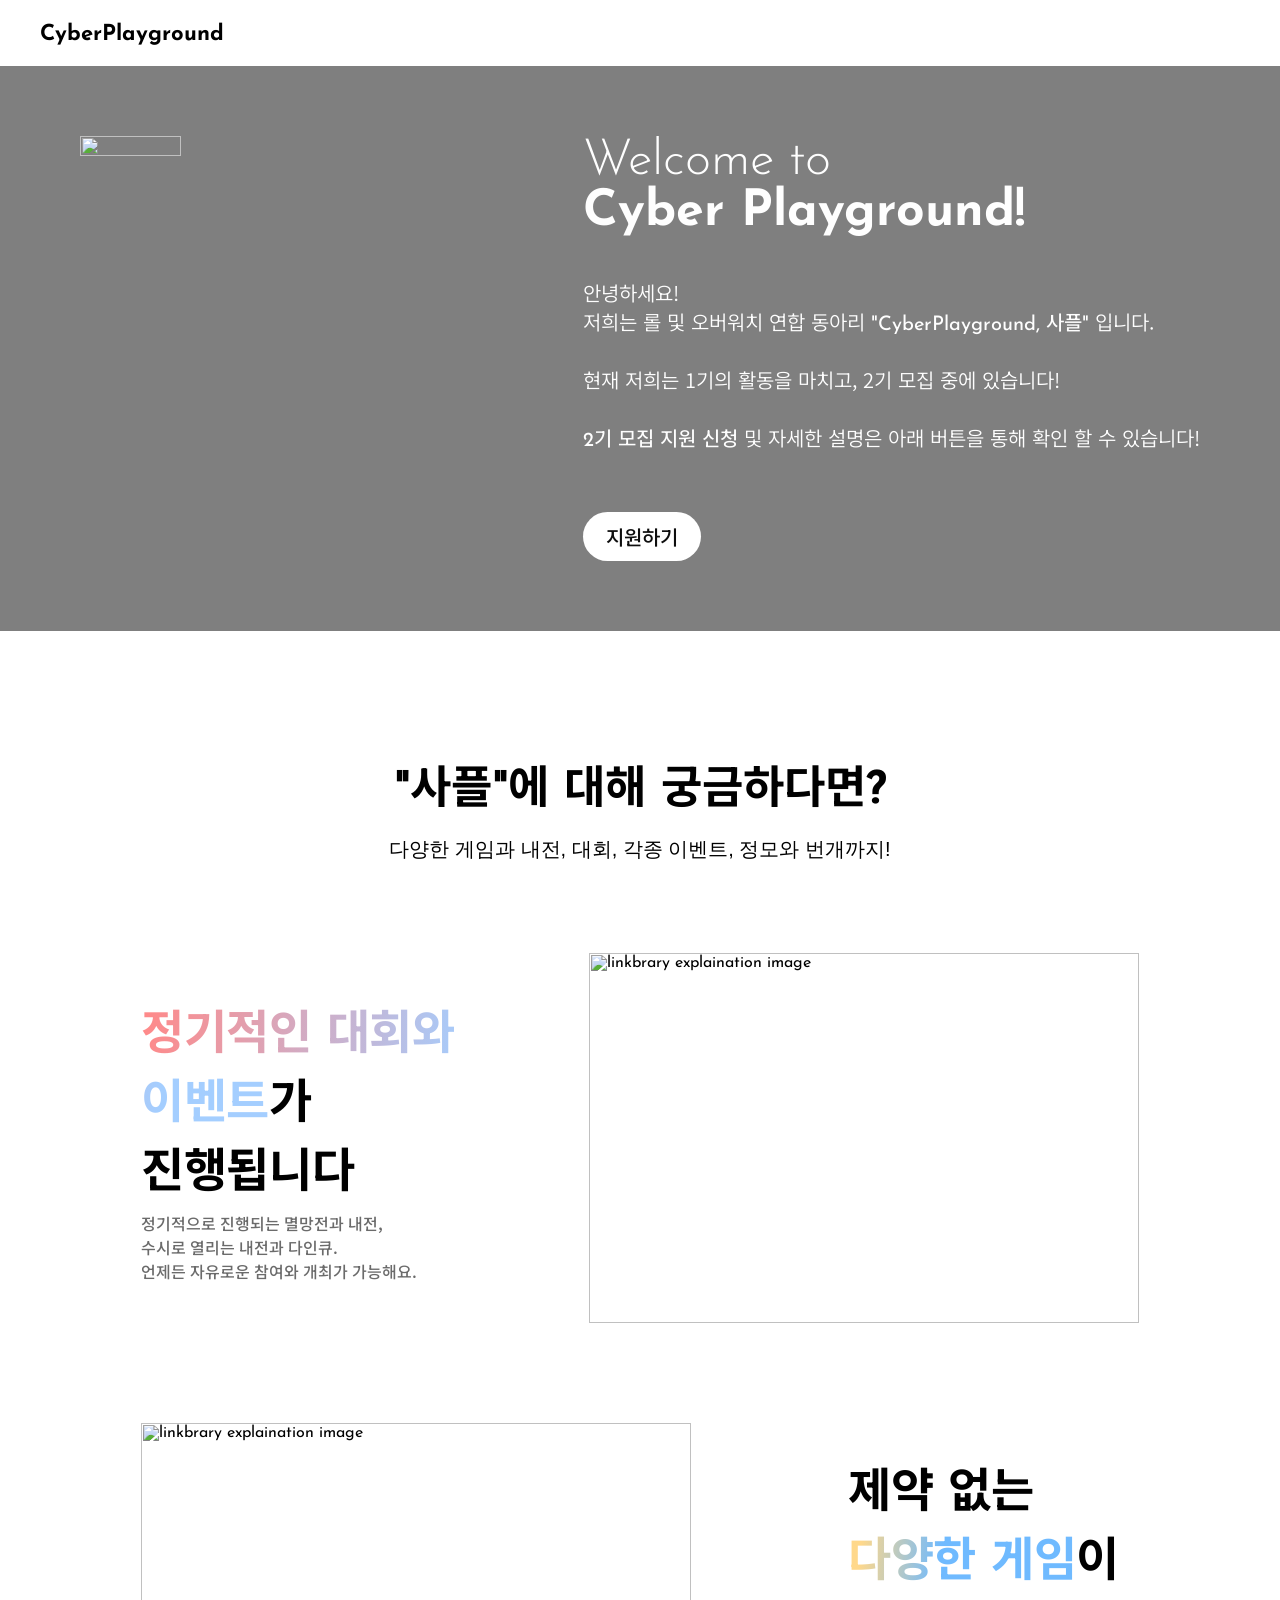
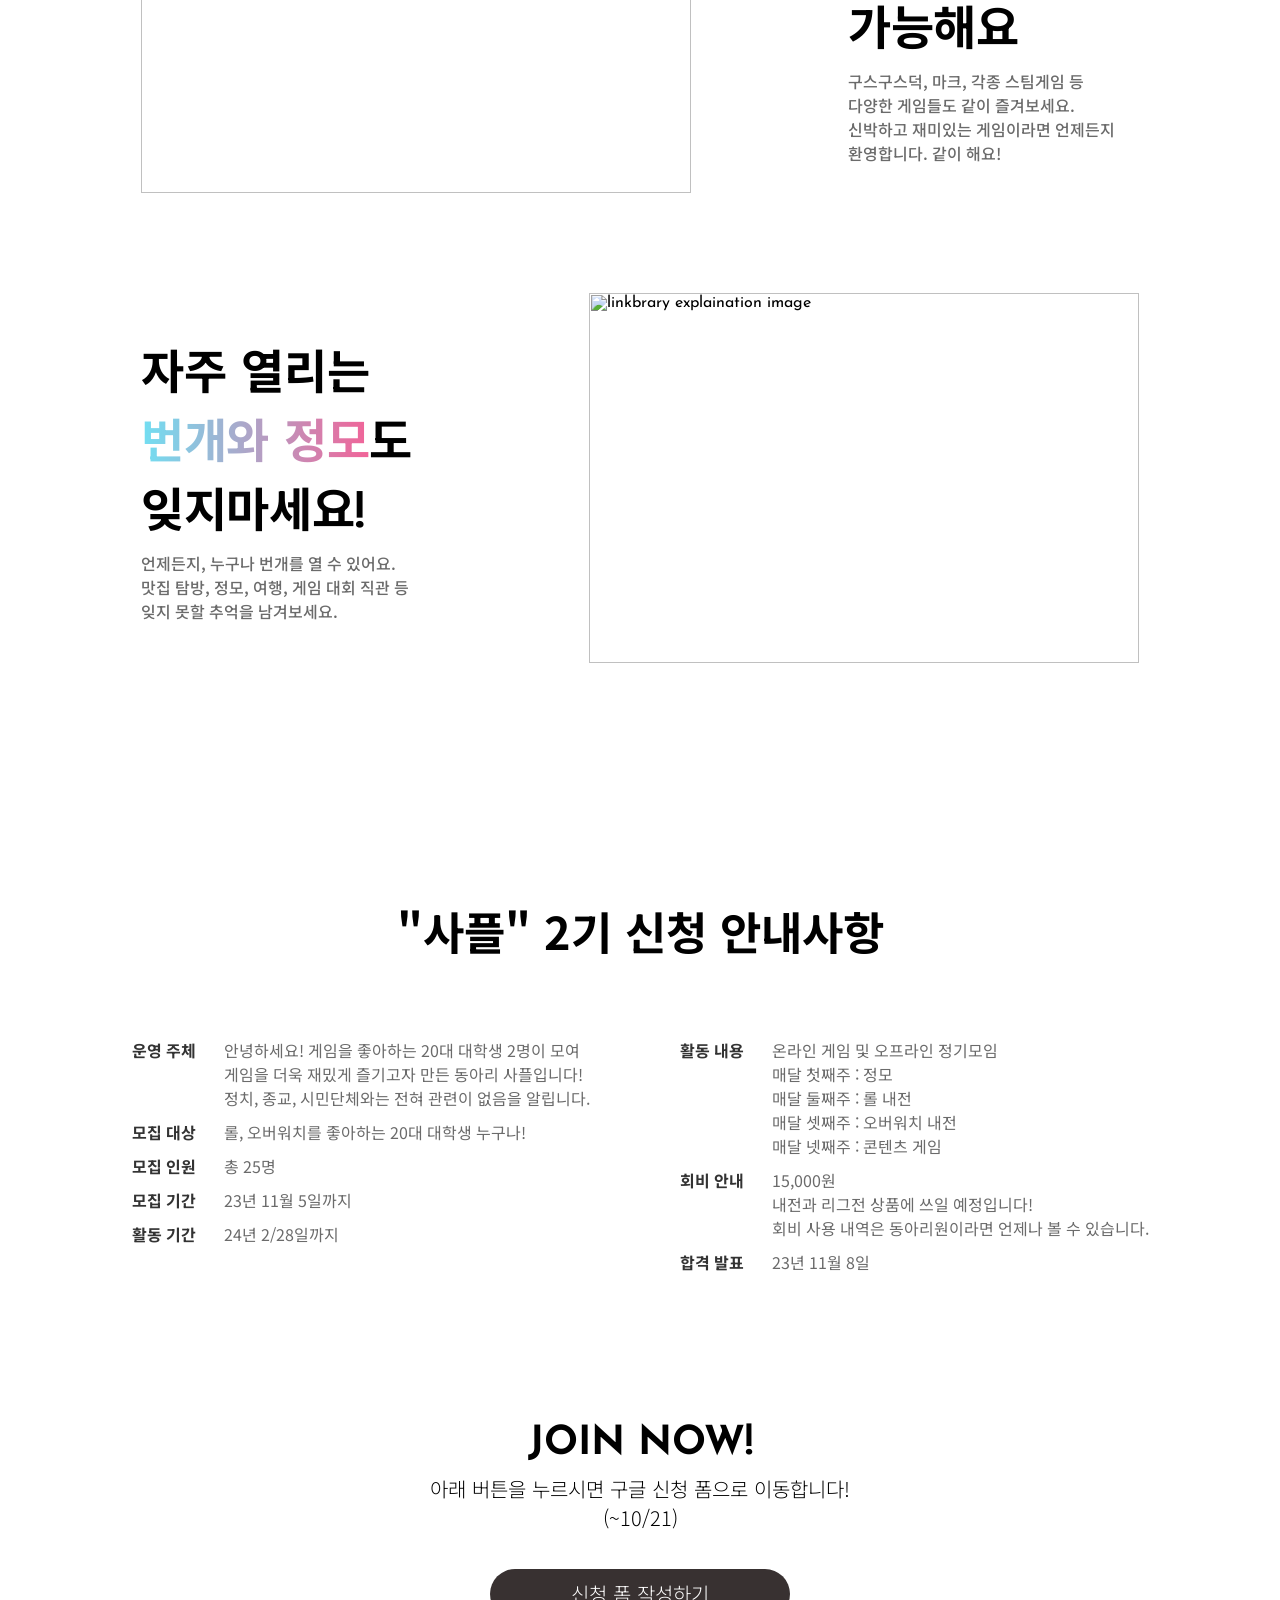
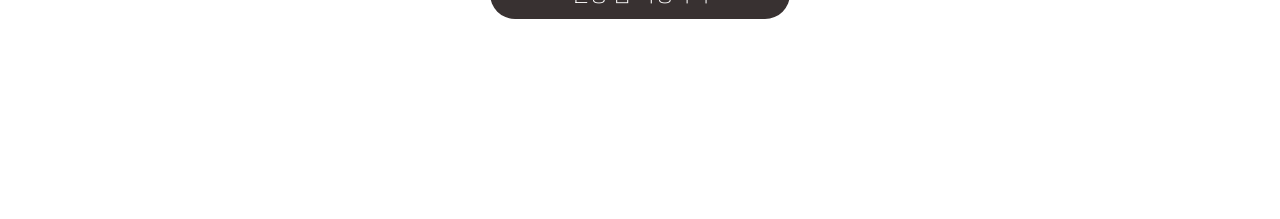
==== commit bd787b58: "feat(index): 날짜 수정" ====
--- a/index.html
+++ b/index.html
@@ -4,8 +4,8 @@
 	<link rel="stylesheet" href="http://127.0.0.1:5500/cp/cyberplayground.css?_cacheOverride=1694863716348">
 	<link rel="preconnect" href="https://fonts.googleapis.com">
 	<link rel="preconnect" href="https://fonts.gstatic.com" crossorigin>
-	<link href="index.css" media="(min-width:650px)" rel="stylesheet">
-	<link href="index-m.css" media="(max-width:650px)" rel="stylesheet">
+	<link href="index.css" media="(min-width:1000px)" rel="stylesheet">
+	<link href="index-m.css" media="(max-width:1000px)" rel="stylesheet">
 	<link rel="icon" type="image/png" href="https://ifh.cc/g/4RwbZ0.png"/>
 	<link href="https://fonts.googleapis.com/css2?family=Josefin+Sans:ital,wght@0,200;0,400;0,600;1,200;1,600&family=Noto+Sans+KR:wght@100;200;300;400;500;600;700&family=Poppins:wght@400;600&display=swap" rel="stylesheet">
 	<link href="https://fonts.googleapis.com/css2?family=Josefin+Sans:ital,wght@0,200;0,400;0,600;1,200;1,600&amp;family=Noto+Sans+KR:wght@400;700&amp;family=Poppins:wght@400;600&amp;display=swap&amp;_cacheOverride=1694863716348" rel="stylesheet">
@@ -141,26 +141,25 @@
 						<span class="emphasize kor">
 							모집 대상
 						</span>
-						롤, 오버워치를 좋아하는 서울, 인천, 경기권 대학생 누구나!<br>
+						롤, 오버워치를 좋아하는 20대 대학생 누구나!<br>
 					</p>
 					<p class="flex-row txt-gray kor">
 						<span class="emphasize kor">
 							모집 인원
 						</span>
-						총 100명 이내
+						총 25명
 					</p>
 					<p class="flex-row txt-gray kor">
 						<span class="emphasize kor">
 							모집 기간
 						</span>
-						23년 10월 21일까지
+						23년 11월 5일까지
 					</p>
 					<p class="flex-row txt-gray kor">
 						<span class="emphasize kor">
 							활동 기간
 						</span>
-						23년 10/28일 카톡방 생성,<br> 
-						11/4일 오프라인 ot를 시작으로 24년 2/28일까지!<br>
+						24년 2/28일까지<br>
 					</p>
 				</div>
 				<div class="txt-description flex-column">
@@ -178,15 +177,15 @@
 						<span class="emphasize kor">
 							회비 안내
 						</span>
-						18,000원<br>
-						첫 오티(11/4) 및 내전과 리그전 상품에 쓰일 예정입니다!<br> 
+						15,000원<br>
+						내전과 리그전 상품에 쓰일 예정입니다!<br> 
 						회비 사용 내역은 동아리원이라면 언제나 볼 수 있습니다.<br>
 					</p>
 					<p class="flex-row txt-gray kor">
 						<span class="emphasize kor">
 							합격 발표
 						</span>
-						23년 10월 25일
+						23년 11월 8일
 					</p>
 				</div>
 			</div>
--- a/index.css
+++ b/index.css
@@ -1,217 +1,223 @@
-*{
-  font-family: Josefin Sans,  Spoqa Han Sans Neo, Noto Sans KR, Poppins,sans-serif;
-  margin:0;
-  padding:0;
-  box-sizing:border-box;
+* {
+  font-family: Josefin Sans, Spoqa Han Sans Neo, Noto Sans KR, Poppins,
+    sans-serif;
+  margin: 0;
+  padding: 0;
+  box-sizing: border-box;
 }
 /* -- css variable setting -- */
-.kor{
-  font-family: Noto Sans KR,sans-serif;
-}
-
-.flex-column{
+.kor {
+  font-family: Noto Sans KR, sans-serif;
+}
+
+.flex-column {
   display: flex;
   flex-direction: column;
-  gap:10px;
-}
-
-.flex-row{
+  gap: 10px;
+}
+
+.flex-row {
   display: flex;
   flex-direction: row;
-  gap:28px;
-}
-
- .mobile-txt{
-  display:none;
- }
+  gap: 28px;
+}
+
+.mobile-txt {
+  display: none;
+}
+
 /* -- start of body */
-body{
+body {
   background-color: rgb(255, 255, 255);
   position: relative;
-}
-
-header{
+  -ms-overflow-style: none;
+}
+::-webkit-scrollbar {
+  display: none;
+}
+
+header {
   position: fixed;
   display: flex;
   justify-content: left;
   padding: 23px 20px 20px;
   width: 100%;
   /* background-color: #fefefe; */
-  margin-top:-66px;
+  margin-top: -66px;
   z-index: 1;
-  background-color: rgba(255,255,255, 0.7);
+  background-color: rgba(255, 255, 255, 0.7);
   backdrop-filter: blur(5px);
 }
 
-#header-txt{
+#header-txt {
   margin-left: 20px;
   font-size: 22px;
 }
 
 /* -- hero section -- */
-.section-hero{
- background-image: url(https://i.ibb.co/RzXSZtw/Screen-Shot-2023-09-16-at-8-12-59-PM.png);
- background-color: rgba(0,0,0,0.5);
- background-repeat: no-repeat;
- background-size: cover;
- /* background-position: center; */
- display: flex;
- margin: 0 auto;
- color:#fefefe;
- padding:70px 80px;
- margin-top:66px;
- justify-content: space-between;
-}
-
-.txt-hero-wrap{
-  display:flex;
-  flex-direction:column;
-  gap:20px;
-  white-space:nowrap;
-  font-size:20px;
-}
-
-.div-hero{
- display: flex;
- white-space: nowrap;
- font-size: 20px;
-}
-
-#main-logo-txt{
+.section-hero {
+  background-image: url(https://i.ibb.co/RzXSZtw/Screen-Shot-2023-09-16-at-8-12-59-PM.png);
+  background-color: rgba(0, 0, 0, 0.5);
+  background-repeat: no-repeat;
+  background-size: cover;
+  /* background-position: center; */
+  display: flex;
+  margin: 0 auto;
+  color: #fefefe;
+  padding: 70px 80px;
+  margin-top: 66px;
+  justify-content: space-between;
+}
+
+.txt-hero-wrap {
+  display: flex;
+  flex-direction: column;
+  gap: 20px;
+  white-space: nowrap;
+  font-size: 20px;
+}
+
+.div-hero {
+  display: flex;
+  white-space: nowrap;
+  font-size: 20px;
+}
+
+#main-logo-txt {
   font-size: 50px;
   font-weight: 300;
 }
 
-.img-logo{
- width:30%;
- height: auto;
-}
-
-.div-hero-btn{
- background-color: #ffffff;
- text-decoration: none;
- width: fit-content;
- padding:10px 23px;
- border-radius: 25px;
- margin-top:20px;
- color:#0e0e0e;
- font-weight:500;
+.img-logo {
+  width: 30%;
+  height: auto;
+}
+
+.div-hero-btn {
+  background-color: #ffffff;
+  text-decoration: none;
+  width: fit-content;
+  padding: 10px 23px;
+  border-radius: 25px;
+  margin-top: 20px;
+  color: #0e0e0e;
+  font-weight: 500;
 }
 
 /* -- introducing card sections -- */
-.section-cards{
-  width:100%;
+.section-cards {
+  width: 100%;
   display: flex;
   padding: 50px 461px 50px 461px;
   justify-content: center;
   align-items: center;
-  gap:157px;
+  gap: 157px;
   background-color: #ffffff;
   position: relative;
   overflow: hidden;
 }
 
-.reduce-padding{
-    margin-top:-50px;
-}
-.card-image{
- width:550px; 
- height:370px;
-}
-
-.section-cards#section2, #section4{
- flex-direction: row-reverse;
-}
-
-.section-cards .content{
- display: flex;
- align-items: center;
- gap: 157px;
-}
-
-.txt-design-title1{
- font-size: 47px;
- font-weight: 700;
- letter-spacing: -0.3px;
-}
-
-#section1 .txt-design-title1{
+.reduce-padding {
+  margin-top: -50px;
+}
+.card-image {
+  width: 550px;
+  height: 370px;
+}
+
+.section-cards#section2,
+#section4 {
+  flex-direction: row-reverse;
+}
+
+.section-cards .content {
+  display: flex;
+  align-items: center;
+  gap: 157px;
+}
+
+.txt-design-title1 {
+  font-size: 47px;
+  font-weight: 700;
+  letter-spacing: -0.3px;
+}
+
+#section1 .txt-design-title1 {
   width: 320px;
 }
 
 .type1 {
- background: linear-gradient(96deg, #FE8A8A 1.72%, #A4CEFF 74.97%);
+  background: linear-gradient(96deg, #fe8a8a 1.72%, #a4ceff 74.97%);
 }
 
 .type2 {
- background: linear-gradient(277deg, #6FBAFF 59.22%, #FFD88B 93.66%);
+  background: linear-gradient(277deg, #6fbaff 59.22%, #ffd88b 93.66%);
 }
 
 .type3 {
- background: linear-gradient(271deg, #FE578F -9.84%, #68E8F9 107.18%);
+  background: linear-gradient(271deg, #fe578f -9.84%, #68e8f9 107.18%);
 }
 
 .gradient {
- background-clip: text;
- -webkit-background-clip: text;
- -webkit-text-fill-color: transparent;
- padding-top:15px;
-}
-
-.section-cards .content p{
-  color: #6B6B6B;
+  background-clip: text;
+  -webkit-background-clip: text;
+  -webkit-text-fill-color: transparent;
+  padding-top: 15px;
+}
+
+.section-cards .content p {
+  color: #6b6b6b;
   font-size: 16px;
   font-weight: 500;
   line-height: 150%; /* 24px */
- }
- 
-.section-cards .txt-content{
- display: flex;
- width: 291px;
- flex-direction: column;
- align-items: flex-start;
- gap: 10px;
+}
+
+.section-cards .txt-content {
+  display: flex;
+  width: 291px;
+  flex-direction: column;
+  align-items: flex-start;
+  gap: 10px;
 }
 
 /* ------------------ */
 /* -- form section -- */
-.txt-description{
-  font-family:Spoqa Han Sans Neo, sans-serif;
-  color:black;
-  font-weight: 300;
-  font-size: 20px;
-}
-
-.txt-introducing{
+.txt-description {
+  font-family: Spoqa Han Sans Neo, sans-serif;
+  color: black;
+  font-weight: 300;
+  font-size: 20px;
+}
+
+.txt-introducing {
   font-size: 30px;
-  white-space:nowrap;
+  white-space: nowrap;
   font-weight: 600;
   margin-top: 70px;
   display: flex;
   flex-direction: column;
-  gap:75px;
+  gap: 75px;
   margin-bottom: -10px;
- }
-
-#div-introducing-description{
-  gap:90px;
-}
-
-.emphasize{
+}
+
+#div-introducing-description {
+  gap: 90px;
+}
+
+.emphasize {
   font-weight: 700;
-  color:#333;
-}
-
-.txt-gray{
-  color: #6B6B6B;
+  color: #333;
+}
+
+.txt-gray {
+  color: #6b6b6b;
   font-size: 16px;
   font-weight: 400;
   line-height: 150%; /* 24px */
- }
-
-
-#form-introduce-description{
-  font-size: 20px; 
+}
+
+#form-introduce-description {
+  font-size: 20px;
   text-align: center;
   font-weight: 300;
 }
@@ -416,7 +422,7 @@
 } 
 */
 
-.btn-submit{
+.btn-submit {
   background-color: #383131;
   color: #fefefe;
   margin: 27 auto 150;
@@ -425,15 +431,14 @@
   text-align: center;
   border-radius: 54px;
   font-size: 20px;
-  padding:10px 0 12px;
+  padding: 10px 0 12px;
   text-decoration: none;
   font-weight: 300;
 }
-
 
 /* 로고 배경 이미지 : https://ifh.cc/g/ZWmrKo.png */
 /* 로고 배경 이미지 큰거 해상도 낮은 버전 https://ifh.cc/g/6FJMfc.jpg */
 /* 로고 이미지 아이콘 : https://ifh.cc/g/4RwbZ0.png */
 /* 로고 이미지 흑백: https://i.ibb.co/RzXSZtw/Screen-Shot-2023-09-16-at-8-12-59-PM.png */
 /* 홍보 포스터 이미지 : https://i.ibb.co/S3RjCCy/cplogo.png */
-/* 홍보 포스터 dim 첨가 이미지: https://i.ibb.co/RzXSZtw/Screen-Shot-2023-09-16-at-8-12-59-PM.png */+/* 홍보 포스터 dim 첨가 이미지: https://i.ibb.co/RzXSZtw/Screen-Shot-2023-09-16-at-8-12-59-PM.png */
--- a/index-m.css
+++ b/index-m.css
@@ -1,242 +1,246 @@
-*{
-    font-family: Josefin Sans,  Spoqa Han Sans Neo, Noto Sans KR, Poppins,sans-serif;
-    margin:0;
-    padding:0;
-    box-sizing:border-box;
+* {
+  font-family: Josefin Sans, Spoqa Han Sans Neo, Noto Sans KR, Poppins,
+    sans-serif;
+  margin: 0;
+  padding: 0;
+  box-sizing: border-box;
 }
 /* -- css variable setting -- */
-.kor{
-    font-family: Noto Sans KR,sans-serif;   
-}
-
-.flex-column{
-    display: flex;
-    flex-direction: column;
-    gap:20px;
-}
-
-.flex-row{
-    display: flex;
-    flex-direction: row;
-    gap:2px;
-}
-
-.desktop-txt{
-    display: none;
+.kor {
+  font-family: Noto Sans KR, sans-serif;
+}
+
+.flex-column {
+  display: flex;
+  flex-direction: column;
+  gap: 20px;
+}
+
+.flex-row {
+  display: flex;
+  flex-direction: row;
+  gap: 2px;
+}
+
+.desktop-txt {
+  display: none;
 }
 
 /* -- start of body -- */
-body{
-    background-color: rgb(255, 255, 255);
-    position: relative;
+body {
+  background-color: rgb(255, 255, 255);
+  position: relative;
+  -ms-overflow-style: none;
+}
+::-webkit-scrollbar {
+  display: none;
 }
 
 /* -- floatting header design -- */
-header{
-    position: fixed;
-    display: flex;
-    justify-content: left;
-    padding: 20px 17px 17px;
-    width: 100%;
-    background-color: rgba(255,255,255, 0.5);
-    margin-top:-52px;
-    z-index: 2;
-    backdrop-filter: blur(5px);
-}
-
-#header-txt{
-    margin-left: 8px;
-    font-size: 18px;
-    font-weight: 400;
+header {
+  position: fixed;
+  display: flex;
+  justify-content: left;
+  padding: 20px 17px 17px;
+  width: 100%;
+  background-color: rgba(255, 255, 255, 0.5);
+  margin-top: -52px;
+  z-index: 2;
+  backdrop-filter: blur(5px);
+}
+
+#header-txt {
+  margin-left: 8px;
+  font-size: 18px;
+  font-weight: 400;
 }
 
 /* -- hero section -- */
-.section-hero{
-    background-image: url(https://i.ibb.co/RzXSZtw/Screen-Shot-2023-09-16-at-8-12-59-PM.png);
-    background-color: rgba(0,0,0,0.5);
-    background-repeat: no-repeat;
-    background-size: cover;
-    background-position: center;
-    display: flex;
-    margin: 0 auto;
-    color:#fefefe;
-    padding:4px 8px;
-    margin-top:51px;
-    justify-content: left;
-}
-
-.txt-hero-wrap{
-    width: 100%;
-    display:flex;
-    flex-direction:column;
-    gap:13px;
-}
-
-.div-hero{
-    display: flex;
-    color:#ffffff;
-    padding:35px 30px;
-}
-
-.div-hero .mobile-txt{
-    line-height: 1.3;
-}
-
-#main-logo-txt{
-    font-size: 33px;
-    font-weight: 300;
-    line-height: 1.1;
-}
-
-.div-hero-btn{
-    background-color: #ffffff;
-    text-decoration: none;
-    width: fit-content;
-    padding:10px 25px;
-    margin:16px 0 0 5px;
-    border-radius: 25px;
-    color:#0e0e0e;
-    font-weight:400;
+.section-hero {
+  background-image: url(https://i.ibb.co/RzXSZtw/Screen-Shot-2023-09-16-at-8-12-59-PM.png);
+  background-color: rgba(0, 0, 0, 0.5);
+  background-repeat: no-repeat;
+  background-size: cover;
+  background-position: center;
+  display: flex;
+  margin: 0 auto;
+  color: #fefefe;
+  padding: 4px 8px;
+  margin-top: 51px;
+  justify-content: left;
+}
+
+.txt-hero-wrap {
+  width: 100%;
+  display: flex;
+  flex-direction: column;
+  gap: 13px;
+}
+
+.div-hero {
+  display: flex;
+  color: #ffffff;
+  padding: 35px 30px;
+}
+
+.div-hero .mobile-txt {
+  line-height: 1.3;
+}
+
+#main-logo-txt {
+  font-size: 33px;
+  font-weight: 300;
+  line-height: 1.1;
+}
+
+.div-hero-btn {
+  background-color: #ffffff;
+  text-decoration: none;
+  width: fit-content;
+  padding: 10px 25px;
+  margin: 16px 0 0 5px;
+  border-radius: 25px;
+  color: #0e0e0e;
+  font-weight: 400;
 }
 
 /* ------------------------------- */
 /* -- introducing card sections -- */
 
 /* -- entire card section design-- */
-.sec-cards{
-    display: flex;
-    flex-direction: column;  
-    gap:75px;  
+.sec-cards {
+  display: flex;
+  flex-direction: column;
+  gap: 75px;
 }
 
 /* -- each cards design -- */
-.section-cards{
-    width:100%;
-    display: flex;
-    /* padding: 50px 461px 50px 461px; */
-    flex-direction: column;
-    justify-content: center;
-    align-items: center;
-    gap:25px;
-    background-color: #ffffff;
-    position: relative;
-    overflow: hidden;
-}
-
-.txt-introducing{
-    font-size: 30px;
-    white-space:nowrap;
-    font-weight: 600;
-    margin:75px 0 0;
-    display: flex;
-    flex-direction: column;
-    gap:50px;
-}
-
-.txt-design-title1{
-    font-size: 22px;
-    font-weight: 700;
-    letter-spacing: -0.3px;
-}
-
-.title-type1{
-    font-size: 27px;
-}
-
-.txt-description{
-    font-family:Spoqa Han Sans Neo, sans-serif;
-    color:black;
-    font-weight: 400;
-    font-size: 13px;
+.section-cards {
+  width: 100%;
+  display: flex;
+  /* padding: 50px 461px 50px 461px; */
+  flex-direction: column;
+  justify-content: center;
+  align-items: center;
+  gap: 25px;
+  background-color: #ffffff;
+  position: relative;
+  overflow: hidden;
+}
+
+.txt-introducing {
+  font-size: 30px;
+  white-space: nowrap;
+  font-weight: 600;
+  margin: 75px 0 0;
+  display: flex;
+  flex-direction: column;
+  gap: 50px;
+}
+
+.txt-design-title1 {
+  font-size: 22px;
+  font-weight: 700;
+  letter-spacing: -0.3px;
+}
+
+.title-type1 {
+  font-size: 27px;
+}
+
+.txt-description {
+  font-family: Spoqa Han Sans Neo, sans-serif;
+  color: black;
+  font-weight: 400;
+  font-size: 13px;
 }
 
 /* .color-background{
     background-color: rgb(215, 235, 248);
   } */
 
-.txt-content{
-    display: flex;
-    width: 300px;
-    flex-direction: column;
-    gap: 10px;
-}
-
-.card-image{
-    width:270px; 
-    height:170px;
-    margin-right:-65px;
+.txt-content {
+  display: flex;
+  width: 300px;
+  flex-direction: column;
+  gap: 10px;
+}
+
+.card-image {
+  width: 270px;
+  height: 170px;
+  margin-right: -65px;
 }
 
 .type1 {
-    background: linear-gradient(96deg, #FE8A8A 1.72%, #A4CEFF 74.97%);
+  background: linear-gradient(96deg, #fe8a8a 1.72%, #a4ceff 74.97%);
 }
 
 .type2 {
-    background: linear-gradient(277deg, #6FBAFF 59.22%, #FFD88B 93.66%);
+  background: linear-gradient(277deg, #6fbaff 59.22%, #ffd88b 93.66%);
 }
 
 .type3 {
-    background: linear-gradient(271deg, #FE578F -9.84%, #68E8F9 107.18%);
+  background: linear-gradient(271deg, #fe578f -9.84%, #68e8f9 107.18%);
 }
 
 .gradient {
-    background-clip: text;
-    -webkit-background-clip: text;
-    -webkit-text-fill-color: transparent;
-    padding-top:15px;
+  background-clip: text;
+  -webkit-background-clip: text;
+  -webkit-text-fill-color: transparent;
+  padding-top: 15px;
 }
 
 /* ------------------ */
 /* -- form section -- */
-#signup-form h2{
-    font-size: 27px;
-}
-
-.emphasize{
-    font-weight: 800;
-    margin-left: -4px;
-    color:#171717;
-}
-
-#div-introducing-description{
-    flex-direction: column;
-    gap:15px;
-    padding:0 13px;
-}
-
-.txt-gray{
-    color: #373737;
-    font-size: 13px;
-    font-weight: 400;
-    line-height: 150%; /* 24px */
-    flex-direction: column;
-    margin-left: 7px;
-}
-
-#form-introduce-description{
-    font-weight: 400;
-    font-size: 14px;
-    text-align: center;
-}
-
-.btn-submit{
-    background-color: #383131;
-    color: #fefefe;
-    margin: 17 auto 120;
-    width: 250px;
-    height: 47px;
-    text-align: center;
-    border-radius: 54px;
-    font-size: 17px;
-    padding:10px 0 12px;
-    text-decoration: none;
-    font-weight: 300;
-  }
-
+#signup-form h2 {
+  font-size: 27px;
+}
+
+.emphasize {
+  font-weight: 800;
+  margin-left: -4px;
+  color: #171717;
+}
+
+#div-introducing-description {
+  flex-direction: column;
+  gap: 15px;
+  padding: 0 13px;
+}
+
+.txt-gray {
+  color: #373737;
+  font-size: 13px;
+  font-weight: 400;
+  line-height: 150%; /* 24px */
+  flex-direction: column;
+  margin-left: 7px;
+}
+
+#form-introduce-description {
+  font-weight: 400;
+  font-size: 14px;
+  text-align: center;
+}
+
+.btn-submit {
+  background-color: #383131;
+  color: #fefefe;
+  margin: 17 auto 120;
+  width: 250px;
+  height: 47px;
+  text-align: center;
+  border-radius: 54px;
+  font-size: 17px;
+  padding: 10px 0 12px;
+  text-decoration: none;
+  font-weight: 300;
+}
 
 /* 로고 배경 이미지 : https://ifh.cc/g/ZWmrKo.png */
 /* 로고 배경 이미지 큰거 해상도 낮은 버전 https://ifh.cc/g/6FJMfc.jpg */
 /* 로고 이미지 아이콘 : https://ifh.cc/g/4RwbZ0.png */
 /* 로고 이미지 흑백: https://i.ibb.co/RzXSZtw/Screen-Shot-2023-09-16-at-8-12-59-PM.png */
 /* 홍보 포스터 이미지 : https://i.ibb.co/S3RjCCy/cplogo.png */
-/* 홍보 포스터 dim 첨가 이미지: https://i.ibb.co/RzXSZtw/Screen-Shot-2023-09-16-at-8-12-59-PM.png */+/* 홍보 포스터 dim 첨가 이미지: https://i.ibb.co/RzXSZtw/Screen-Shot-2023-09-16-at-8-12-59-PM.png */
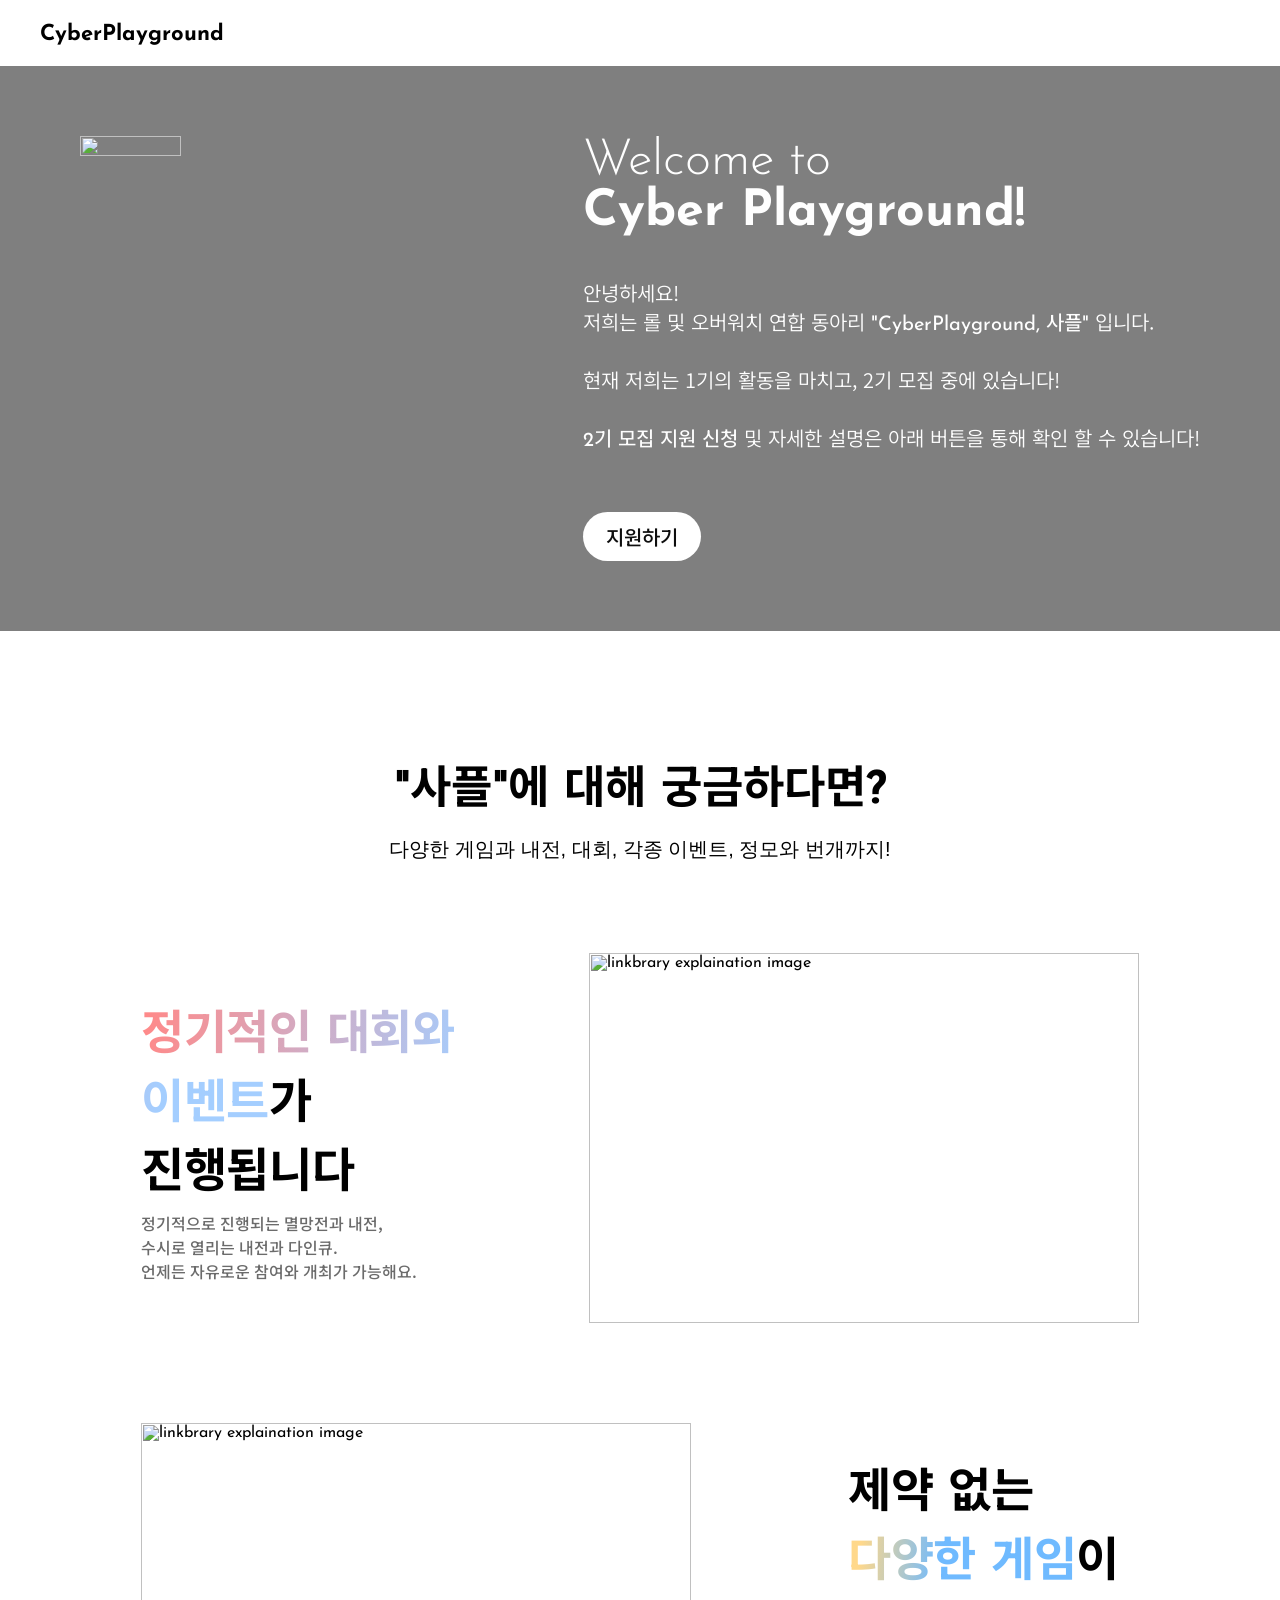
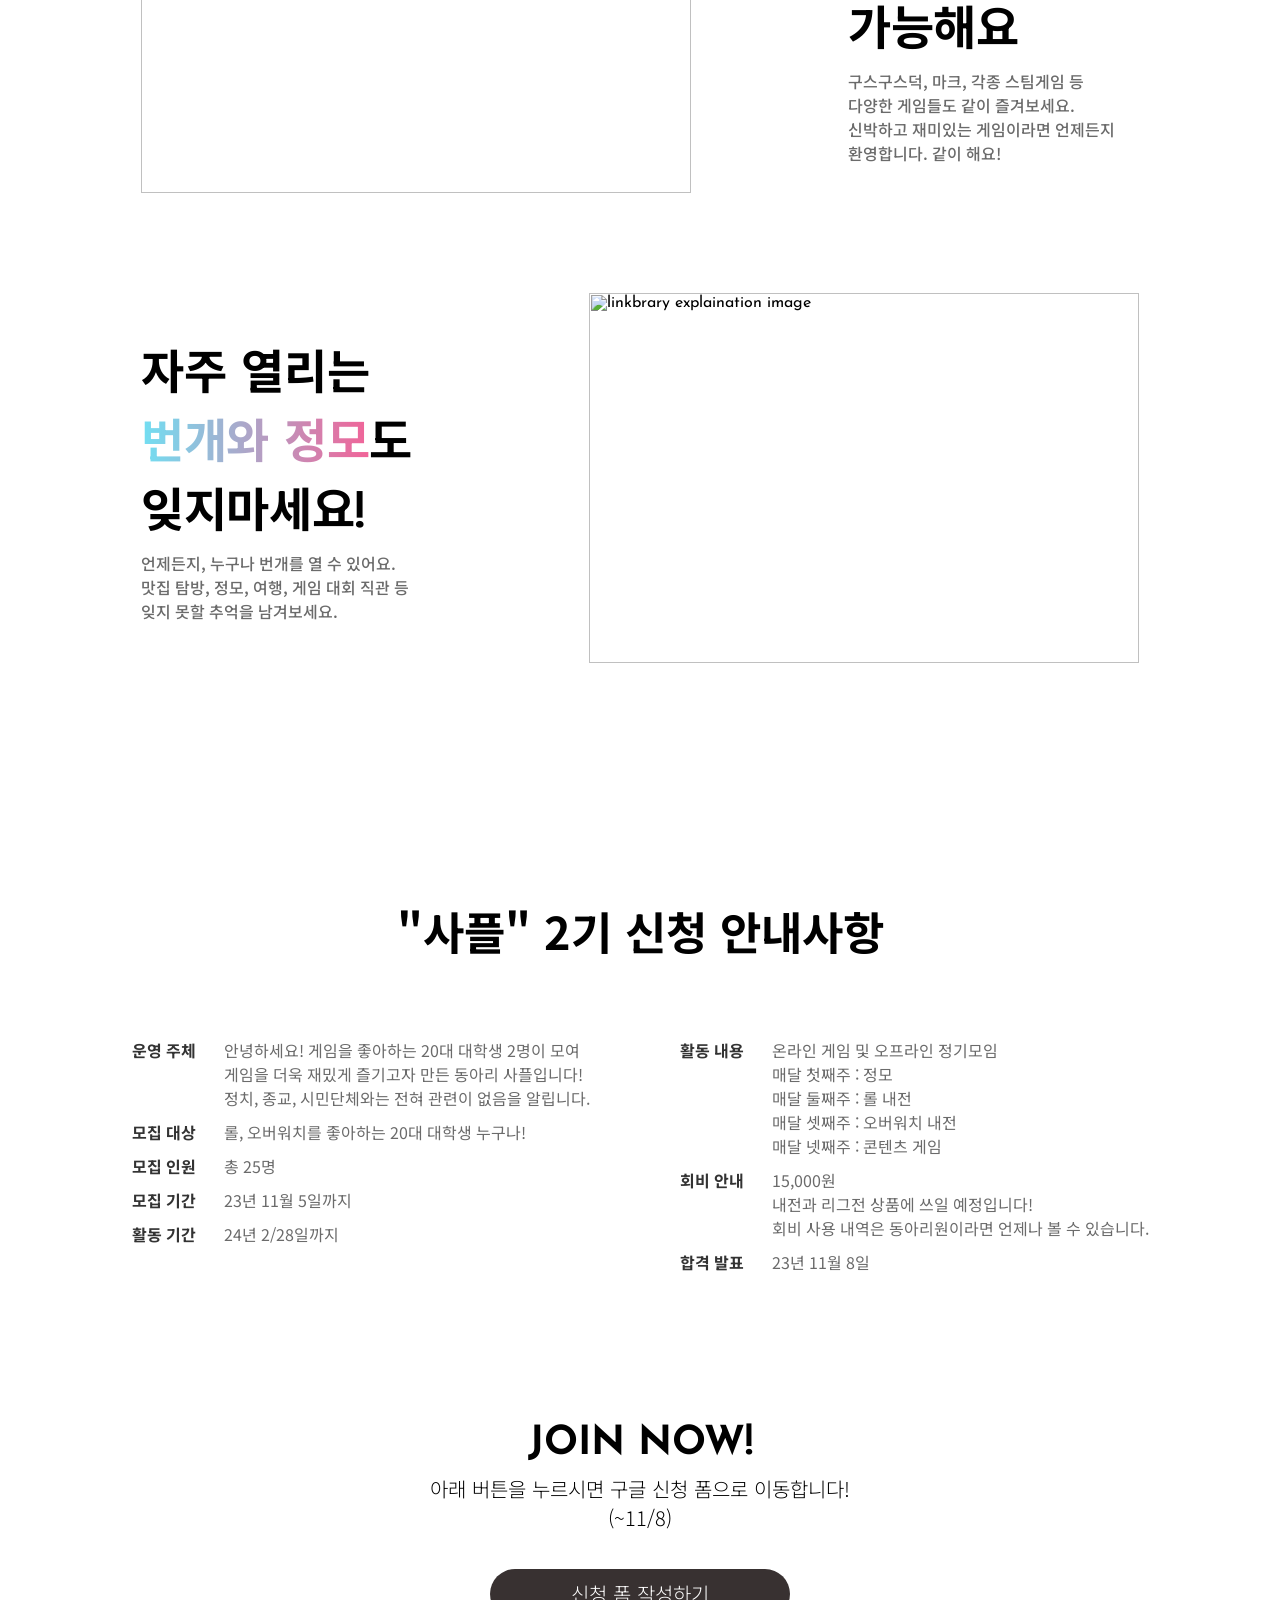
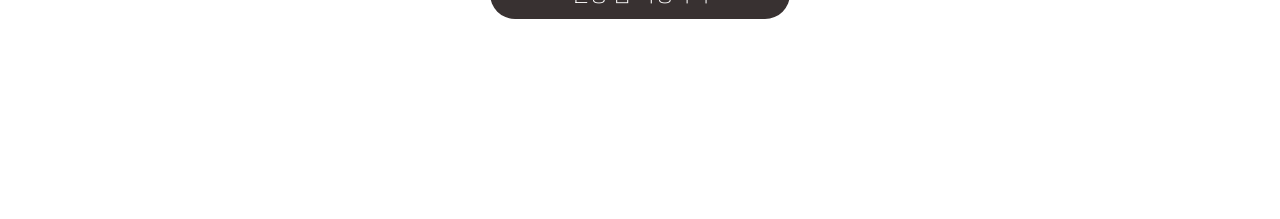
==== commit 83b5ff69: "feat(index) 아래쪽 날짜 수정" ====
--- a/index.html
+++ b/index.html
@@ -191,7 +191,7 @@
 			</div>
 			<div class="flex-column">
 				<h3 style="font-size:40px; text-align:center; margin-top:75px;">JOIN NOW!</h3>
-				<h5 id="form-introduce-description" class ="kor">아래 버튼을 누르시면 구글 신청 폼으로 이동합니다! <br>(~10/21)</h5>
+				<h5 id="form-introduce-description" class ="kor">아래 버튼을 누르시면 구글 신청 폼으로 이동합니다! <br>(~11/8)</h5>
 				<a class="btn-submit kor" href="https://docs.google.com/forms/d/e/1FAIpQLSffbHzFw7ov8bXf4TOKFLYopGjizQoPIaC_mxQbdMfQ0bbt5g/viewform">신청 폼 작성하기</a>
 			</div>
 		</div>
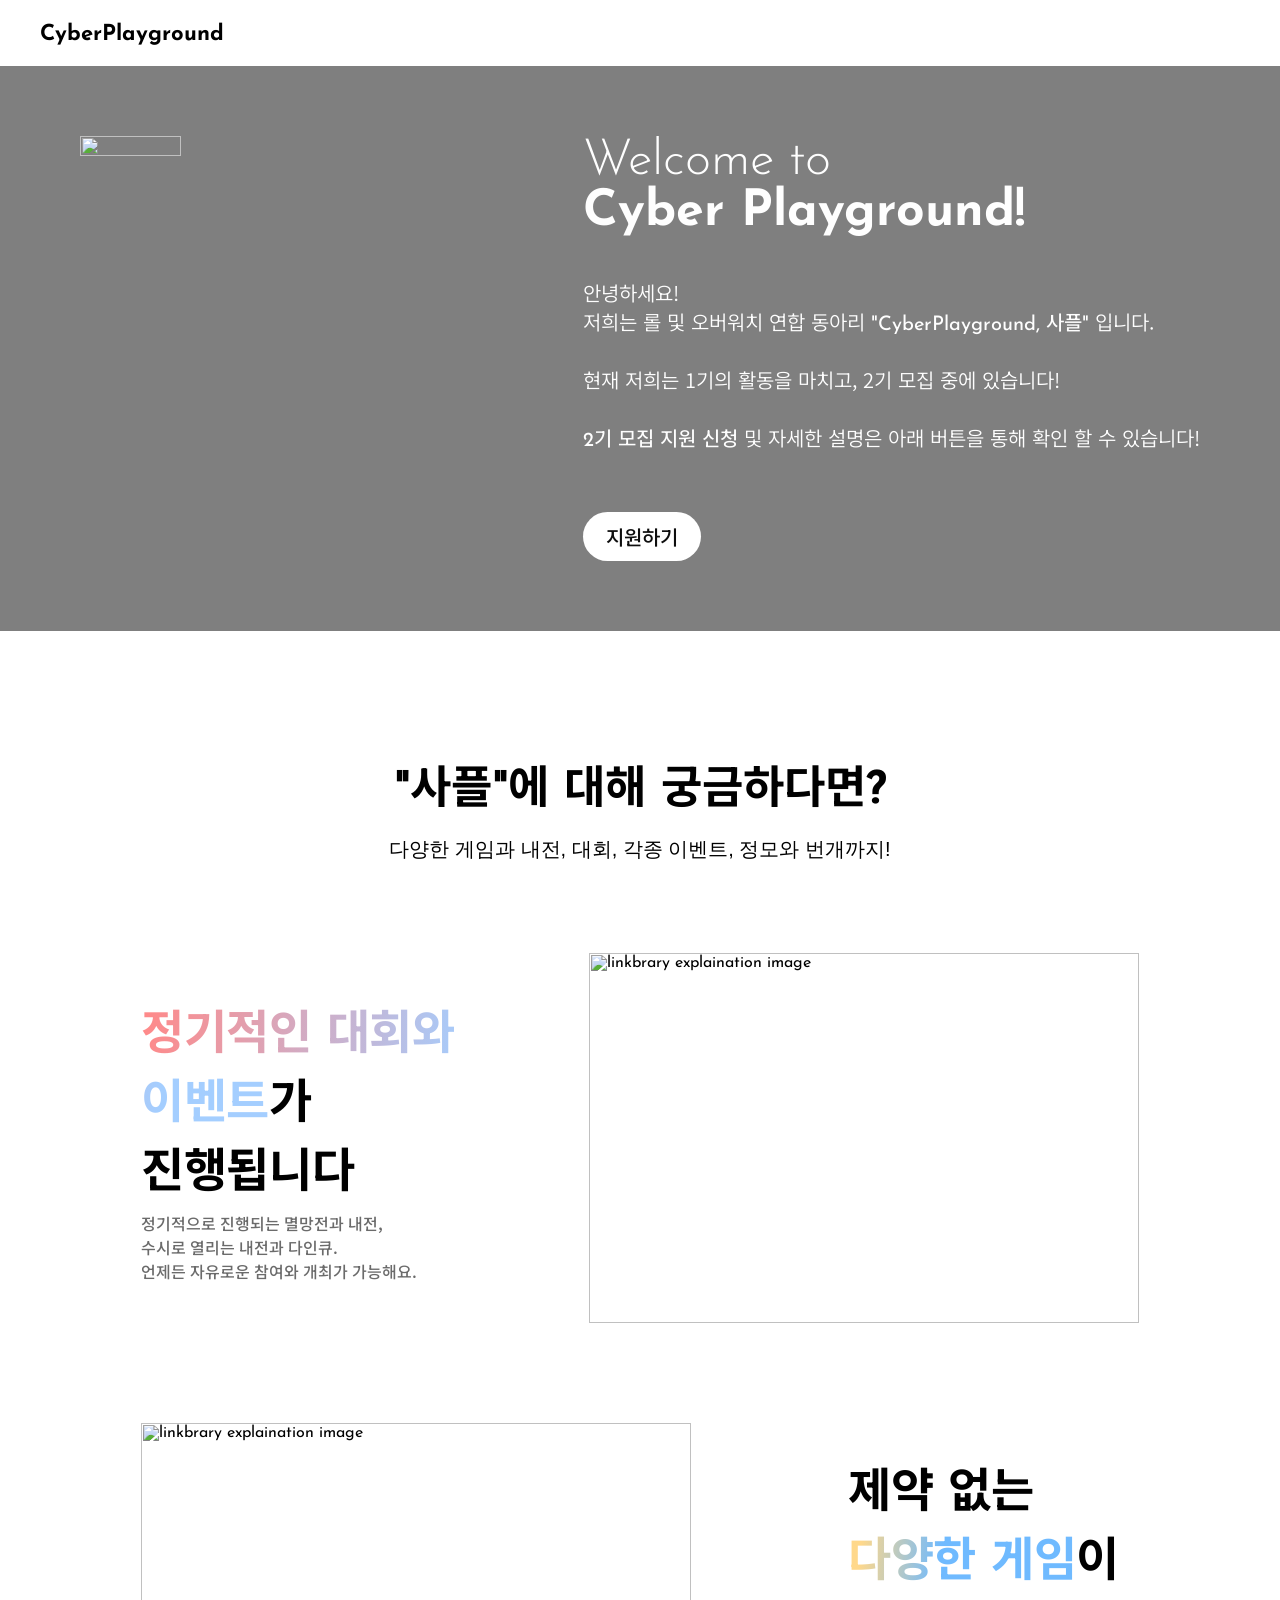
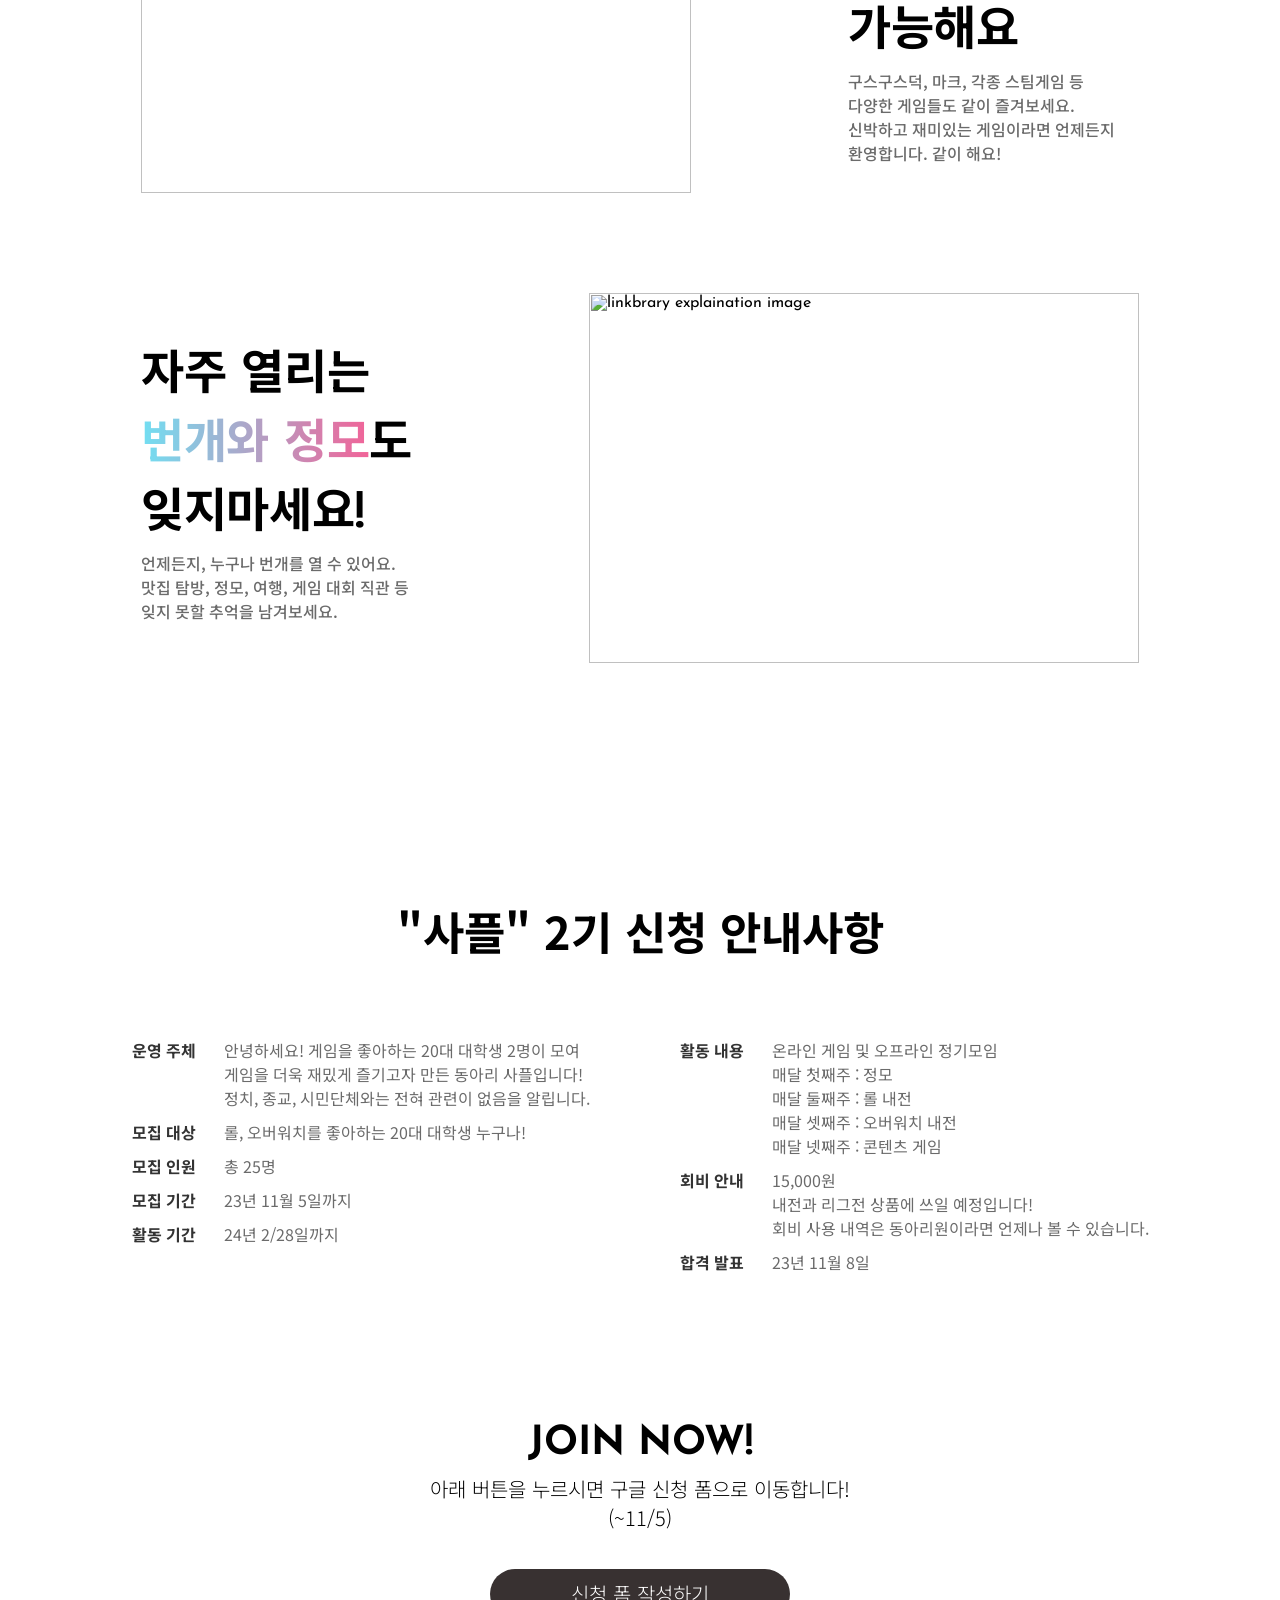
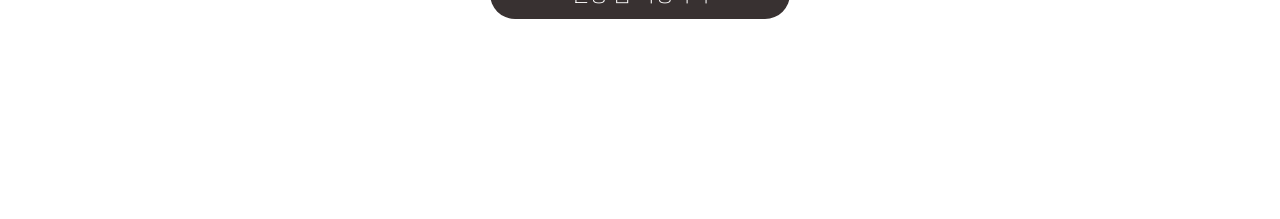
==== commit 4766050d: "feat(index): 맨 아레 부분 11/5로 바꿈" ====
--- a/index.html
+++ b/index.html
@@ -191,7 +191,7 @@
 			</div>
 			<div class="flex-column">
 				<h3 style="font-size:40px; text-align:center; margin-top:75px;">JOIN NOW!</h3>
-				<h5 id="form-introduce-description" class ="kor">아래 버튼을 누르시면 구글 신청 폼으로 이동합니다! <br>(~11/8)</h5>
+				<h5 id="form-introduce-description" class ="kor">아래 버튼을 누르시면 구글 신청 폼으로 이동합니다! <br>(~11/5)</h5>
 				<a class="btn-submit kor" href="https://docs.google.com/forms/d/e/1FAIpQLSffbHzFw7ov8bXf4TOKFLYopGjizQoPIaC_mxQbdMfQ0bbt5g/viewform">신청 폼 작성하기</a>
 			</div>
 		</div>
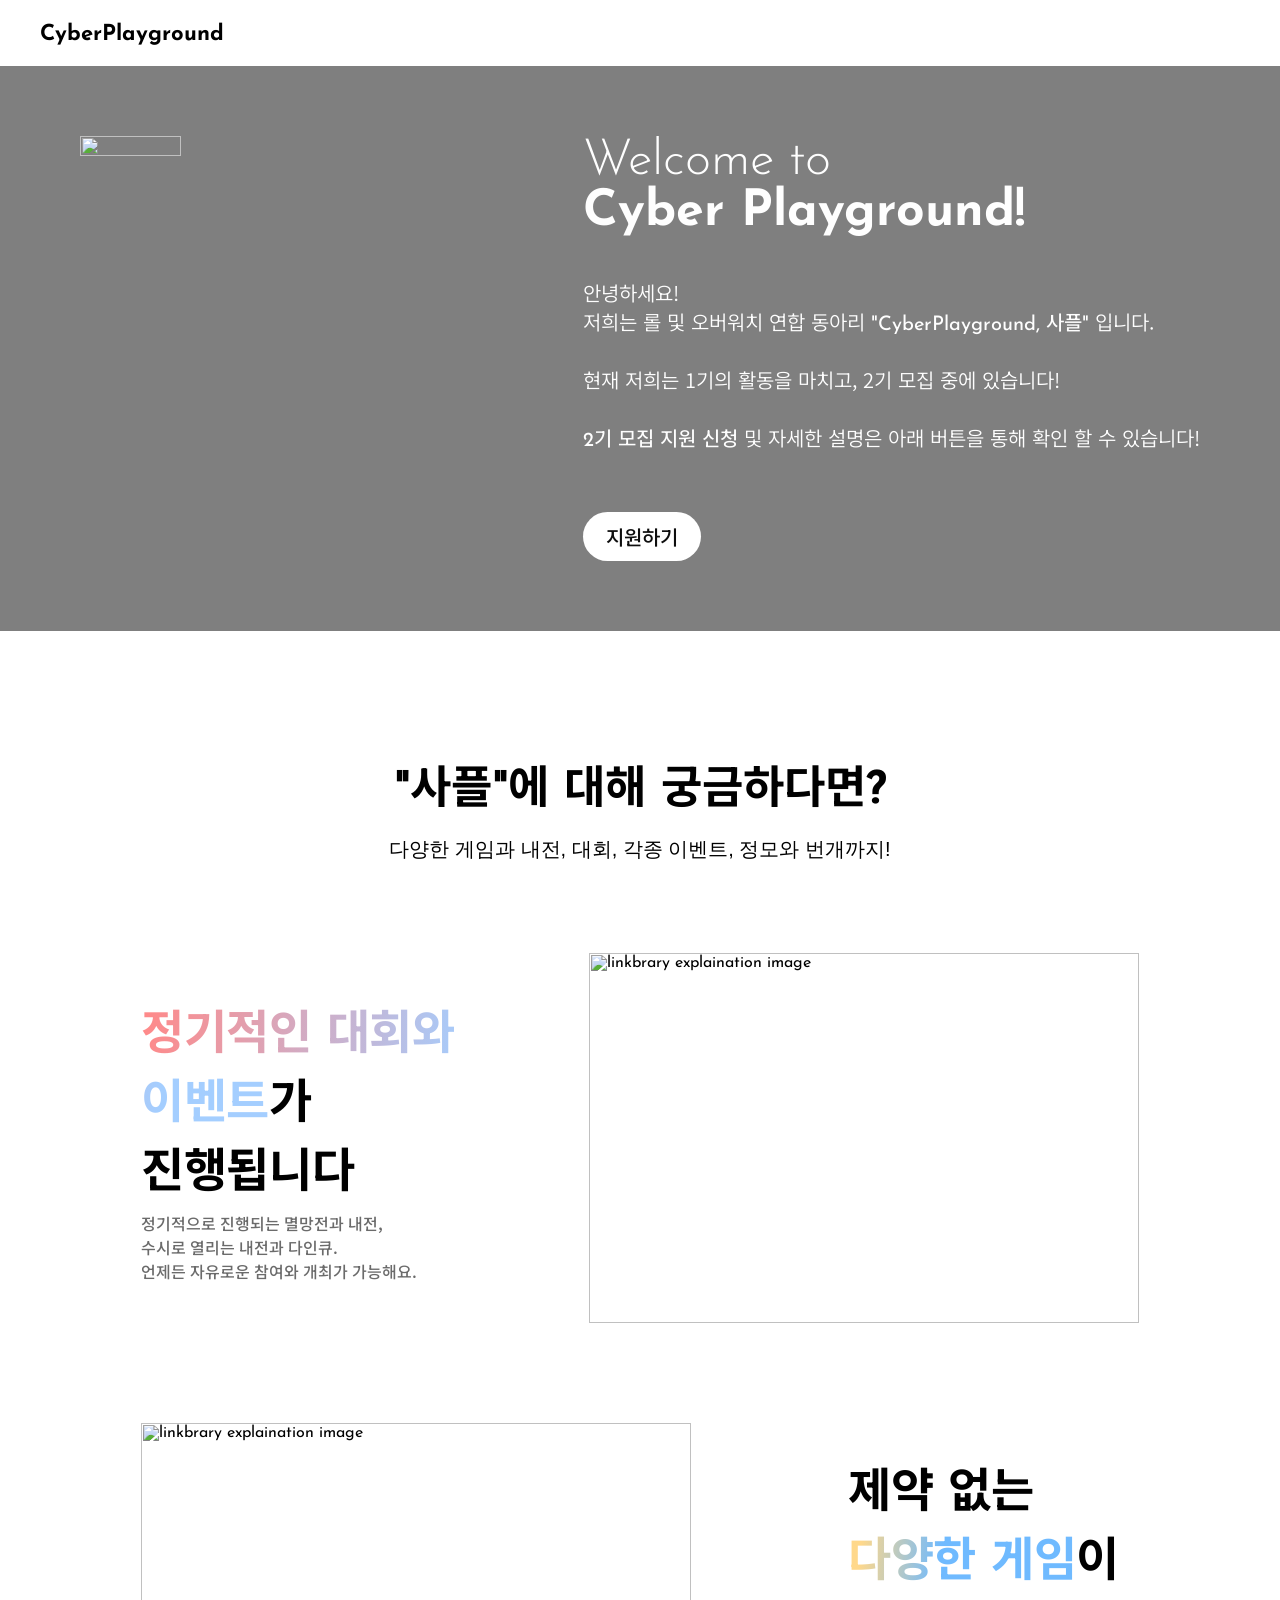
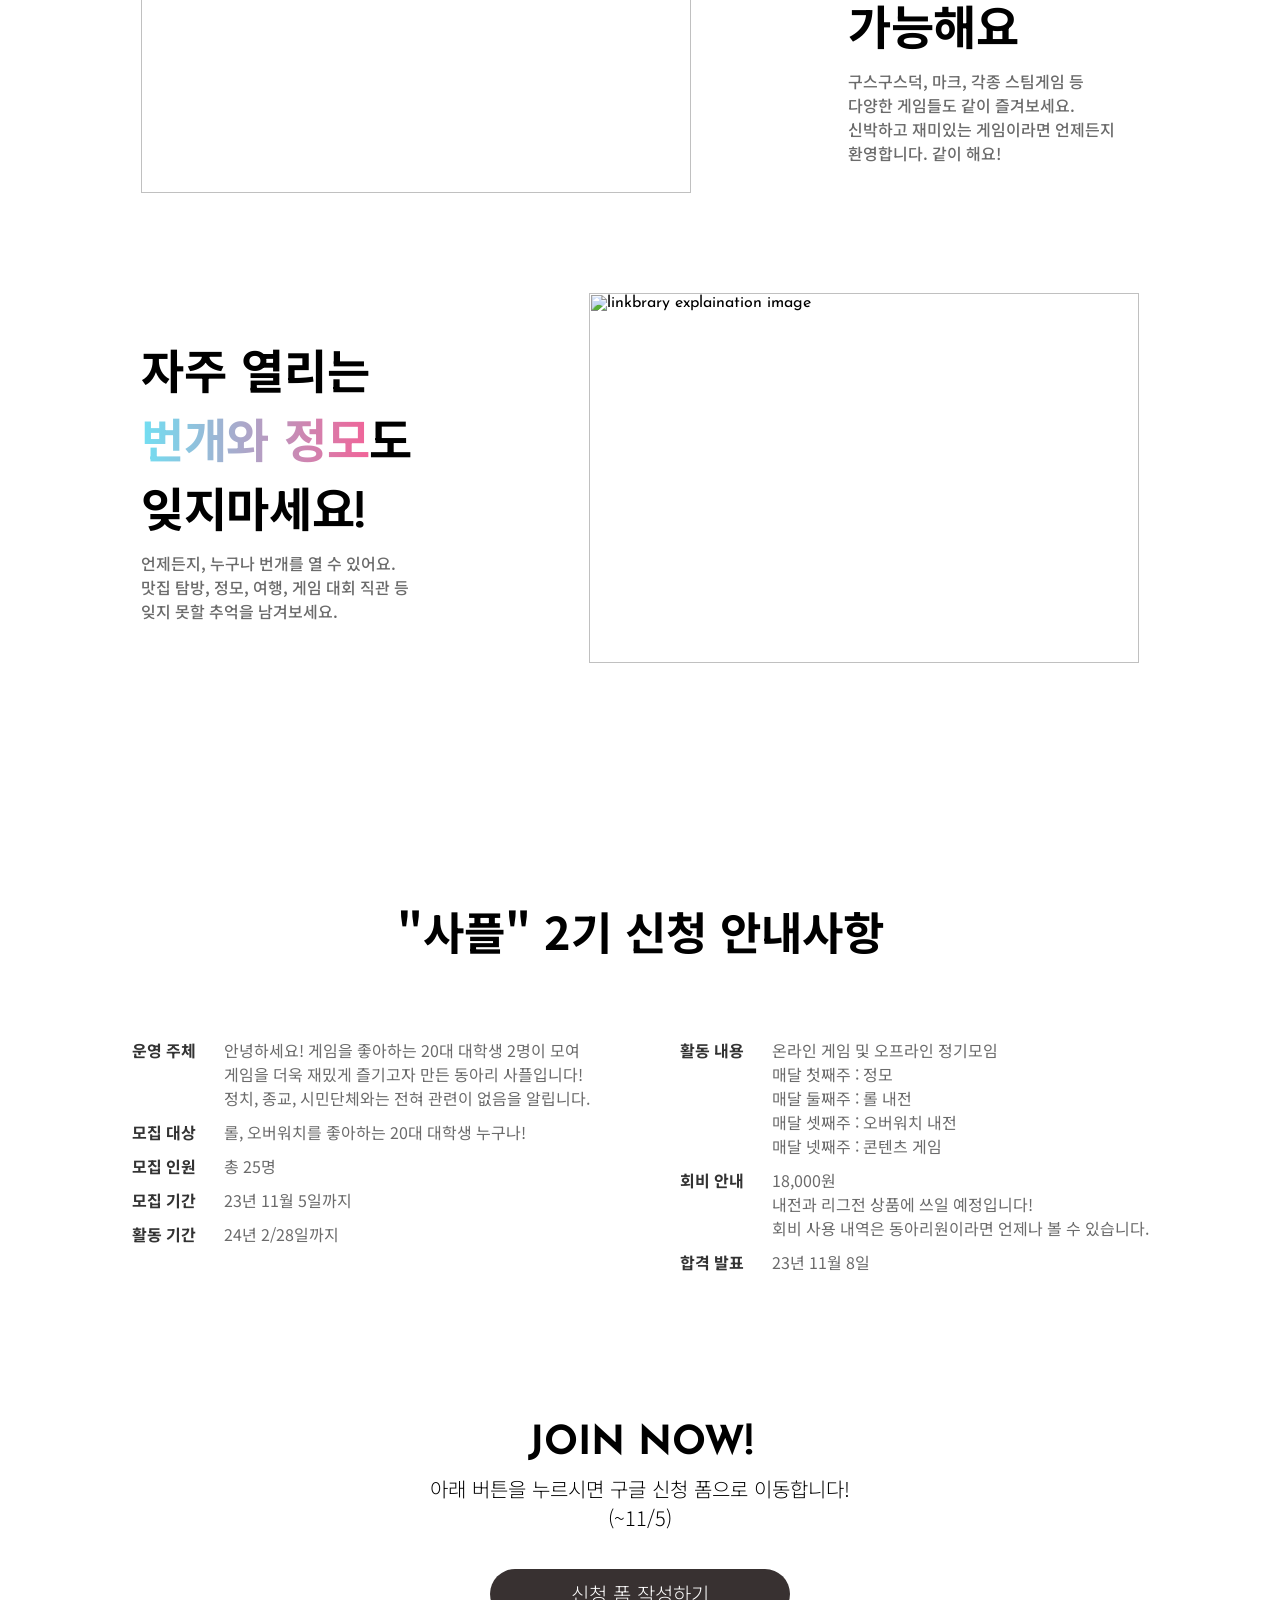
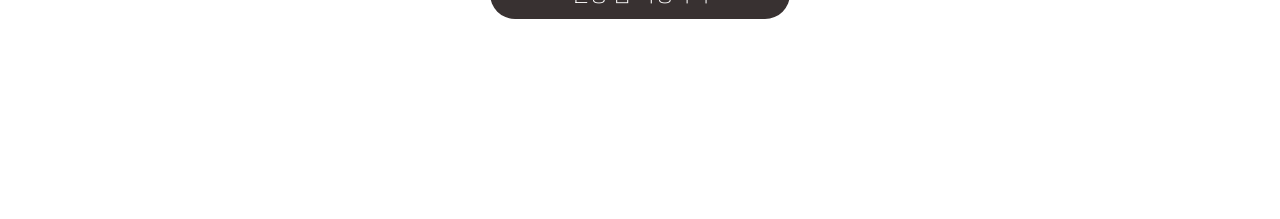
==== commit 56c6f1df: "feat(index): 회비 18000으로 변경" ====
--- a/index.html
+++ b/index.html
@@ -177,7 +177,7 @@
 						<span class="emphasize kor">
 							회비 안내
 						</span>
-						15,000원<br>
+						18,000원<br>
 						내전과 리그전 상품에 쓰일 예정입니다!<br> 
 						회비 사용 내역은 동아리원이라면 언제나 볼 수 있습니다.<br>
 					</p>
